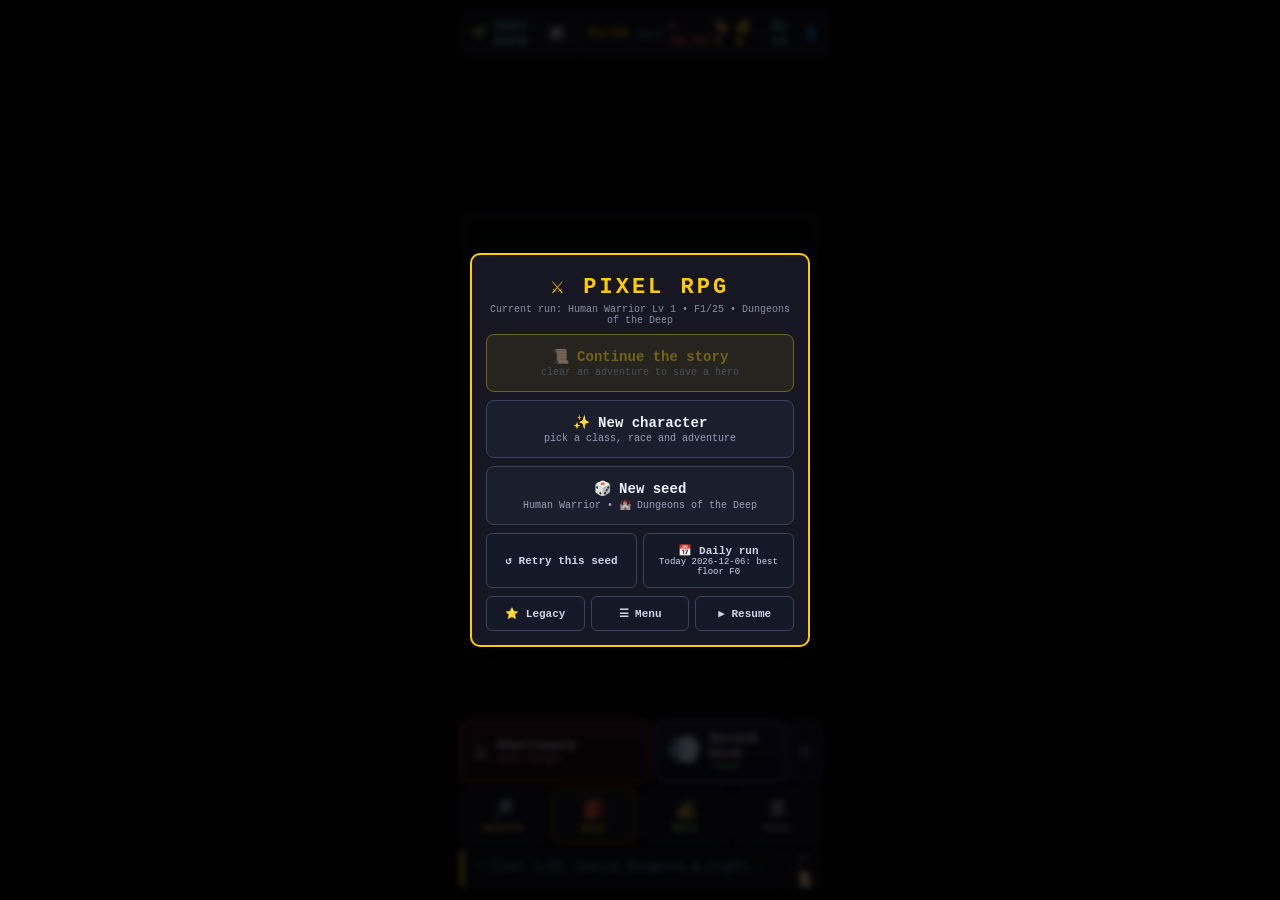
==== index.html @ 392fa615 "feat: denser maps with loops (links tracked), special rooms with types and star ratings (temple, vau" ====
<!DOCTYPE html>
<html lang="en">
<head>
    <meta charset="UTF-8">
    <meta name="viewport" content="width=device-width, initial-scale=1.0, maximum-scale=1.0, user-scalable=no">
    <meta http-equiv="Cache-Control" content="no-cache, no-store, must-revalidate">
    <meta http-equiv="Pragma" content="no-cache">
    <meta http-equiv="Expires" content="0">
    <title>Pixel RPG</title>
    <style>
        * {
            box-sizing: border-box;
            margin: 0;
            padding: 0;
            user-select: none;
            -webkit-user-select: none;
            -webkit-touch-callout: none;
        }

        body {
            font-family: 'Courier New', monospace;
            background: #08080d;
            color: #e0e0e8;
            display: flex;
            flex-direction: column;
            align-items: center;
            justify-content: space-between;
            min-height: 100vh;
            min-height: 100dvh;
            padding: 8px 10px 12px 10px;
            overflow: hidden;
            touch-action: manipulation;
        }

        /* Minimal Header Bar */
        #header-bar {
            width: 100%;
            max-width: 360px;
            display: flex;
            justify-content: space-between;
            align-items: center;
            padding: 4px 2px;
            margin-bottom: 6px;
            font-size: 13px;
        }

        .header-chip {
            background: #14151f;
            border: 1px solid #333649;
            padding: 5px 8px;
            border-radius: 6px;
            display: flex;
            align-items: center;
            gap: 6px;
            font-weight: bold;
            color: #f0f0ff;
            cursor: pointer;
        }

        .header-chip:active {
            border-color: #ffcc00;
        }

        .btn-icon {
            background: #232535;
            border: 1px solid #434760;
            color: #ffcc00;
            padding: 2px 6px;
            border-radius: 4px;
            cursor: pointer;
            font-size: 11px;
            font-family: inherit;
        }

        /* Map Viewport */
        #map-container {
            position: relative;
            display: flex;
            align-items: center;
            justify-content: center;
            width: 100%;
            max-width: 360px;
            margin: auto 0;
        }

        canvas {
            display: block;
            background: #040508;
            border: 2px solid #373a4d;
            border-radius: 8px;
            image-rendering: pixelated;
            image-rendering: crisp-edges;
            width: 100%;
            max-width: 352px;
            height: auto;
            aspect-ratio: 1 / 1;
            box-shadow: 0 8px 24px rgba(0, 0, 0, 0.8);
            touch-action: none;
            cursor: pointer;
        }

        /* Single-Line Message Bar at Bottom */
        #message-bar {
            width: 100%;
            max-width: 360px;
            background: #101118;
            border: 1px solid #2d3043;
            border-left: 4px solid #ffcc00;
            border-radius: 6px;
            padding: 9px 12px;
            font-size: 12px;
            white-space: nowrap;
            overflow: hidden;
            text-overflow: ellipsis;
            color: #f0f0f0;
            margin-top: 6px;
            box-shadow: 0 4px 12px rgba(0, 0, 0, 0.6);
        }

        #msg-wrap { display: flex; gap: 4px; width: 100%; max-width: 360px; margin-top: 6px; align-items: stretch; }
        #msg-wrap #message-bar { flex: 1; min-width: 0; max-width: none; margin-top: 0; cursor: pointer; }
        #message-bar.expanded { white-space: normal; max-height: 118px; overflow-y: auto; line-height: 1.35; padding: 6px 10px; }
        #message-bar.expanded .m-line { padding: 2px 0; border-bottom: 1px solid #1d2030; }
        #message-bar.expanded .m-line:last-child { border-bottom: none; }
        .msg-btns { display: flex; flex-direction: column; gap: 3px; }
        .msg-btn { flex: 1; width: 34px; border-radius: 6px; border: 1px solid #2d3043; background: #101118; color: #cfd3e6; font-size: 14px; cursor: pointer; padding: 0; }
        #log-list .l-line { padding: 3px 0; border-bottom: 1px solid #1d2030; font-size: 11px; line-height: 1.35; color: #e0e0f0; }
        #log-list .l-turn { color: #6a7290; font-size: 9px; margin-right: 5px; }
        .remote-pad-container.collapsed { padding: 3px 12px; }
        .remote-pad-container.collapsed .remote-dpad-grid { display: none; }
        .pad-handle { align-self: center; padding: 3px 14px; border-radius: 10px; border: 1px solid #2d3043; background: #101118; color: #9aa0bd; font-size: 11px; cursor: pointer; font-family: inherit; }
        .msg-hit { color: #55ff77 !important; }
        .msg-miss { color: #ff6666 !important; }
        .msg-victory { color: #ffff55 !important; font-weight: bold; }
        .msg-loot { color: #ff99ff !important; font-weight: bold; }
        .msg-info { color: #7ec8ff !important; }
        .msg-inspect { color: #ffd166 !important; }

        /* Popup Modals */
        .modal-overlay {
            position: fixed;
            top: 0;
            left: 0;
            right: 0;
            bottom: 0;
            background: rgba(0, 0, 0, 0.8);
            backdrop-filter: blur(3px);
            display: none;
            align-items: center;
            justify-content: center;
            padding: 16px;
            z-index: 100;
        }

        .modal-overlay.active {
            display: flex;
        }

        .modal-card {
            background: #161722;
            border: 2px solid #ffcc00;
            border-radius: 10px;
            width: 100%;
            max-width: 340px;
            max-height: 90vh;
            overflow-y: auto;
            padding: 14px;
            box-shadow: 0 10px 30px rgba(0, 0, 0, 0.95);
            display: flex;
            flex-direction: column;
            gap: 10px;
            animation: popIn 0.15s ease-out;
        }

        @keyframes popIn {
            from { transform: scale(0.92); opacity: 0; }
            to { transform: scale(1); opacity: 1; }
        }

        .modal-header {
            display: flex;
            justify-content: space-between;
            align-items: center;
            border-bottom: 1px solid #2f3246;
            padding-bottom: 6px;
        }

        .modal-title {
            color: #ffcc00;
            font-size: 15px;
            font-weight: bold;
        }

        .close-btn {
            background: none;
            border: none;
            color: #aaa;
            font-size: 20px;
            cursor: pointer;
            padding: 0 4px;
        }

        .stat-grid {
            display: grid;
            grid-template-columns: 1fr 1fr;
            gap: 6px;
            font-size: 12px;
        }

        .stat-box {
            background: #0e0f17;
            border: 1px solid #292b3c;
            padding: 5px 8px;
            border-radius: 4px;
            display: flex;
            justify-content: space-between;
        }

        /* Primary Action Controls Bar */
        #action-bar {
            width: 100%;
            max-width: 360px;
            display: flex;
            flex-direction: column;
            gap: 6px;
            margin-top: 6px;
        }

        .big-row { display: flex; gap: 6px; }
        .small-row { display: flex; gap: 6px; }
        .power-wrap { flex: 1; display: flex; gap: 4px; min-width: 0; }
        .big-btn {
            flex: 1;
            min-width: 0;
            min-height: 62px;
            display: flex;
            align-items: center;
            gap: 8px;
            padding: 6px 10px;
            border-radius: 10px;
            border: 2px solid #3d4466;
            background: linear-gradient(180deg, #1c2033, #121420);
            color: #f0f0ff;
            font-family: inherit;
            cursor: pointer;
            text-align: left;
            touch-action: manipulation;
            box-shadow: 0 3px 8px rgba(0,0,0,0.5);
        }
        .big-btn:active { transform: scale(0.97); filter: brightness(1.25); }
        .big-attack { border-color: #c0394d; background: linear-gradient(180deg, #2c1620, #170d13); }
        .big-power { border-color: #6b57d6; background: linear-gradient(180deg, #1f1a3a, #120f22); }
        .big-power.on-cooldown { opacity: 0.6; filter: grayscale(0.5); }
        .big-icon { font-size: 28px; line-height: 1; flex: none; }
        .big-text { display: flex; flex-direction: column; min-width: 0; }
        .big-text strong { font-size: 13px; line-height: 1.1; overflow: hidden; display: -webkit-box; -webkit-line-clamp: 2; -webkit-box-orient: vertical; }
        .big-text small { font-size: 10px; color: #55ff77; }
        .big-attack .big-text small { color: #ff99aa; }
        .cycle-btn {
            flex: none;
            width: 30px;
            border-radius: 10px;
            border: 2px solid #3d4466;
            background: #151726;
            color: #b9a8ff;
            font-size: 16px;
            cursor: pointer;
        }
        .cycle-btn:active { background: #25283d; }
        .sm-icon { font-size: 18px; }
        .small-row .action-btn { flex-direction: column; gap: 2px; padding: 8px 2px; font-size: 11px; min-height: 52px; border-radius: 8px; }

        #target-panel {
            width: 100%;
            max-width: 360px;
            display: none;
            align-items: center;
            gap: 8px;
            background: #1a1016;
            border: 1px solid #7a2d3f;
            border-radius: 8px;
            padding: 5px 8px;
            margin-top: 4px;
            font-size: 11px;
        }
        #target-panel .tp-name { font-weight: bold; color: #ffb3c0; white-space: nowrap; }
        #target-panel .tp-bar { flex: 1; height: 9px; background: #0a0508; border: 1px solid #4a2030; border-radius: 5px; overflow: hidden; }
        #target-panel .tp-fill { display: block; height: 100%; }
        #target-panel .tp-hp { color: #fff; font-weight: bold; white-space: nowrap; }
        #target-panel .tp-ac { color: #64d8cb; white-space: nowrap; }

        .tab-row { display: flex; gap: 6px; margin: 4px 0 10px 0; }
        .big-tab { padding: 12px 6px !important; font-size: 13px !important; border-radius: 8px !important; }
        .sheet-tabs { display: flex; gap: 4px; margin: 4px 0 8px 0; }
        .sheet-tabs .modal-tab { flex: 1; padding: 9px 2px; font-size: 12px; white-space: nowrap; }
        .sock-pips { margin-top: 1px; }
        .shat-btn { padding: 0 5px; margin-left: 4px; border-radius: 4px; border: 1px solid #6a4a2a; background: #2a1d10; color: #ffcc99; font-size: 10px; cursor: pointer; line-height: 14px; }

        /* Start screen */
        .start-card { max-width: 340px; gap: 8px; }
        .start-view { display: flex; flex-direction: column; gap: 8px; }
        .start-title { text-align: center; font-size: 22px; font-weight: bold; color: #ffcc00; letter-spacing: 3px; margin-top: 4px; }
        .start-sub { text-align: center; font-size: 10px; color: #888ea6; margin-top: -4px; }
        .start-big { display: flex; flex-direction: column; align-items: center; gap: 2px; width: 100%; padding: 13px 10px; border-radius: 8px; border: 1px solid #3b425e; background: #1a1e2d; color: #f0f0ff; font-family: inherit; font-size: 14px; font-weight: bold; cursor: pointer; }
        .start-big small { font-size: 10px; font-weight: normal; color: #9aa0bd; }
        .start-big.primary { background: #3d3a1a; border-color: #ffd700; color: #ffd700; }
        .start-big:disabled { opacity: 0.4; cursor: default; }
        .start-row { display: flex; gap: 6px; }
        .start-small { flex: 1; padding: 10px 4px; border-radius: 6px; border: 1px solid #3b425e; background: #151826; color: #d0d4ea; font-family: inherit; font-size: 11px; font-weight: bold; cursor: pointer; }
        .start-head { display: flex; align-items: center; gap: 8px; font-size: 14px; font-weight: bold; color: #ffcc00; }
        .start-back { padding: 6px 10px; border-radius: 6px; border: 1px solid #3b425e; background: #151826; color: #d0d4ea; font-family: inherit; font-size: 12px; cursor: pointer; }
        .start-label { font-size: 11px; font-weight: bold; color: #64d8cb; margin-top: 2px; }
        .pick-list { display: flex; flex-direction: column; gap: 5px; }
        .pick-card { text-align: left; padding: 8px 10px; border-radius: 8px; border: 1px solid #2d334d; background: #0e101a; color: #cfd3e6; font-family: inherit; font-size: 10px; line-height: 1.4; cursor: pointer; }
        .pick-card.sel { border-color: #ffd700; background: #1d1c10; box-shadow: 0 0 8px rgba(255, 215, 0, 0.25); }
        .pick-card b { font-size: 12px; color: #f0f0ff; }
        .pick-card .tag { display: inline-block; margin-left: 4px; padding: 0 5px; border-radius: 8px; font-size: 9px; font-weight: bold; }
        .tag-ok { background: #1f4a2a; color: #aaffaa; }
        .tag-new { background: #3d3a1a; color: #ffd700; }
        .info-box { background: #0e101a; border: 1px solid #2d334d; border-radius: 6px; padding: 8px; font-size: 10px; line-height: 1.4; color: #cfd3e6; }
        .menu-grid { display: grid; grid-template-columns: repeat(2, minmax(0, 1fr)); gap: 8px; }
        .menu-btn {
            display: flex; flex-direction: column; align-items: center; gap: 2px;
            background: #151a2a; border: 2px solid #34405e; border-radius: 10px;
            color: #e8ecff; font-family: inherit; font-size: 13px; font-weight: bold;
            padding: 12px 6px; cursor: pointer; min-height: 78px;
        }
        .menu-btn span { font-size: 24px; }
        .menu-btn small { font-size: 9px; color: #8a92b0; font-weight: normal; }
        .menu-btn:active { background: #20273e; border-color: #ffcc00; }
        .menu-btn.active-remote { border-color: #64d8cb; background: #14282a; }

        .action-btn {
            flex: 1;
            background: #141521;
            border: 1px solid #36394f;
            border-radius: 6px;
            color: #f0f0ff;
            font-family: inherit;
            font-size: 10px;
            font-weight: bold;
            padding: 7px 2px;
            display: flex;
            align-items: center;
            justify-content: center;
            gap: 3px;
            cursor: pointer;
            touch-action: manipulation;
            box-shadow: 0 2px 6px rgba(0, 0, 0, 0.4);
            transition: background 0.1s, border-color 0.1s, transform 0.05s;
        }

        .action-btn:hover {
            background: #1e2030;
            border-color: #64d8cb;
        }

        .action-btn:active {
            background: #25283d;
            border-color: #ffcc00;
            transform: scale(0.97);
        }

        .action-btn-highlight {
            border-color: #ffcc00;
            background: #1a1a26;
        }

        .active-remote {
            border-color: #64d8cb !important;
            background: #16242c !important;
            box-shadow: 0 0 8px rgba(100, 216, 203, 0.35) !important;
        }

        /* On-Screen Remote Controller (Virtual D-Pad) */
        .remote-pad-container { flex-direction: column; gap: 4px;
            width: 100%;
            max-width: 360px;
            display: flex;
            justify-content: center;
            align-items: center;
            margin-top: 6px;
            padding: 8px 12px;
            background: #0d0f17;
            border: 1px solid #282b3d;
            border-radius: 8px;
            box-shadow: 0 4px 12px rgba(0, 0, 0, 0.5);
            user-select: none;
            -webkit-user-select: none;
            touch-action: manipulation;
        }

        .remote-dpad-grid {
            display: grid;
            grid-template-columns: repeat(3, 46px);
            grid-template-rows: repeat(3, 44px);
            gap: 6px;
        }

        .dpad-btn {
            background: #181b29;
            border: 1px solid #363a54;
            border-radius: 6px;
            color: #9aa1bc;
            font-family: inherit;
            font-size: 16px;
            font-weight: bold;
            display: flex;
            align-items: center;
            justify-content: center;
            cursor: pointer;
            box-shadow: 0 2px 4px rgba(0, 0, 0, 0.4);
            touch-action: manipulation;
            -webkit-tap-highlight-color: transparent;
            transition: background 0.08s, transform 0.05s, border-color 0.08s;
        }

        .dpad-btn:active, .dpad-btn.pressed {
            background: #2b3049;
            border-color: #ffcc00;
            color: #ffcc00;
            transform: scale(0.93);
        }

        .dpad-cardinal {
            background: #202538;
            border-color: #444b6e;
            color: #e2e6fa;
            font-size: 18px;
        }

        .dpad-center {
            background: #232014;
            border-color: #736224;
            color: #ffd700;
            font-size: 16px;
        }

        .dpad-center:active {
            background: #473a11;
            border-color: #ffcc00;
        }

        /* Modal Tabs */
        .modal-tab {
            flex: 1;
            background: #121420;
            border: 1px solid #2d334d;
            border-radius: 8px;
            color: #888ea6;
            padding: 11px 6px;
            font-family: inherit;
            font-size: 13px;
            font-weight: bold;
            cursor: pointer;
            transition: all 0.15s ease;
        }

        .modal-tab.active {
            background: #1f2538;
            border-color: #ffcc00;
            color: #ffcc00;
            box-shadow: 0 0 8px rgba(255, 204, 0, 0.2);
        }

        /* Visual Paperdoll Slots */
        .paperdoll-slot {
            flex: 1;
            background: #0c0d13;
            border: 1px dashed #222533;
            border-radius: 6px;
            padding: 4px 2px;
            text-align: center;
            min-width: 0;
            min-height: 82px;
            position: relative;
            display: flex;
            flex-direction: column;
            align-items: center;
            justify-content: center;
            cursor: pointer;
            transition: all 0.1s;
        }

        .paperdoll-slot.unequipped .slot-icon {
            opacity: 0.28;
            filter: grayscale(1);
        }

        .paperdoll-slot.equipped {
            background: #111520;
            border: 1px solid #3c546b;
            box-shadow: 0 0 8px rgba(100, 216, 203, 0.1);
        }

        .paperdoll-slot.selected {
            border: 2px solid #ffcc00 !important;
            box-shadow: 0 0 10px rgba(255, 204, 0, 0.45);
            background: #181926 !important;
        }

        .paperdoll-slot .slot-label {
            font-size: 9px;
            color: #888ea6;
            text-transform: uppercase;
            font-weight: bold;
            letter-spacing: 0.5px;
        }

        .paperdoll-slot .slot-icon {
            font-size: 34px;
            line-height: 1.1;
            margin: 2px 0;
        }

        .paperdoll-slot .slot-name {
            font-size: 10px;
            color: #64d8cb;
            font-weight: bold;
            white-space: nowrap;
            overflow: hidden;
            text-overflow: ellipsis;
            max-width: 100%;
        }

        .paperdoll-slot .slot-stat {
            font-size: 9px;
            color: #ffcc00;
            min-height: 12px;
        }

        /* 15 Backpack Grid */
        #backpack-grid {
            display: grid;
            grid-template-columns: repeat(4, minmax(0, 1fr));
            gap: 5px;
            background: #090a0f;
            padding: 6px;
            border: 1px solid #202230;
            border-radius: 6px;
        }

        .set-chip {
            position: absolute;
            top: -6px;
            right: 6px;
            font-size: 9px;
            font-weight: bold;
            padding: 0 4px;
            border-radius: 8px;
            line-height: 14px;
            white-space: nowrap;
            z-index: 1;
        }

        .backpack-slot .bag-icon { font-size: 30px; line-height: 1.15; }
        .backpack-slot .bag-name { font-size: 9px; color: #ddd; white-space: nowrap; overflow: hidden; text-overflow: ellipsis; width: 100%; text-align: center; }
        .backpack-slot .set-chip { top: 2px; right: 2px; }
        .backpack-slot { min-width: 0; }

        .backpack-slot {
            position: relative;
            min-height: 70px;
            display: flex;
            flex-direction: column;
            align-items: center;
            justify-content: center;
            background: #101118;
            border: 1px dashed #232635;
            border-radius: 4px;
            padding: 5px 4px;
            font-size: 10px;
            text-align: center;
            white-space: nowrap;
            overflow: hidden;
            text-overflow: ellipsis;
            color: #888;
            cursor: pointer;
            transition: all 0.1s;
        }

        .backpack-slot.equipped {
            background: #141724;
            border: 1px solid #3b425e;
            color: #f0f0ff;
        }

        .backpack-slot.selected {
            border: 1px solid #ffcc00 !important;
            box-shadow: 0 0 8px rgba(255, 204, 0, 0.4);
            background: #1f2233 !important;
            color: #ffcc00 !important;
        }

        /* Item Selection Action Drawer */
        .adv-chip { position: absolute; top: 2px; left: 2px; font-size: 10px; font-weight: bold; border-radius: 8px; padding: 0 5px; line-height: 14px; z-index: 1; }
        .adv-up { background: #55ff77; color: #062; }
        .adv-new { background: #64d8cb; color: #033; }
        .adv-down { background: #ff9966; color: #420; }
        .adv-unk { background: #6a5acd; color: #fff; }
        .adv-curse { background: #2a0a40; color: #d9a8ff; border: 1px solid #9a4cf0; left: auto; right: 2px; top: auto; bottom: 2px; }

        #item-action-card {
            position: sticky;
            bottom: -14px;
            z-index: 4;
            box-shadow: 0 -8px 14px rgba(0, 0, 0, 0.7);
            border-color: #ffcc00 !important;
            margin-top: 6px;
            background: #0d0e17;
            border: 1px solid #2d3148;
            border-radius: 6px;
            padding: 8px 10px;
            display: flex;
            flex-direction: column;
            gap: 4px;
        }

        .item-action-row { flex-wrap: wrap; }
        .item-action-row {
            display: flex;
            gap: 6px;
            margin-top: 4px;
        }

        .btn-action-small {
            flex: 1;
            padding: 5px 8px;
            border-radius: 4px;
            border: 1px solid #4a5473;
            background: #1a1e2d;
            color: #f0f0ff;
            font-family: inherit;
            font-size: 11px;
            font-weight: bold;
            cursor: pointer;
        }

        .btn-action-small:active {
            filter: brightness(1.2);
        }

        /* XP Progress Bar */
        .xp-bar-container {
            width: 100%;
            height: 6px;
            background: #0f1019;
            border: 1px solid #232638;
            border-radius: 3px;
            overflow: hidden;
            margin: 2px 0 4px 0;
        }

        .xp-bar-fill {
            height: 100%;
            background: linear-gradient(90deg, #64d8cb, #ffcc00);
            width: 0%;
            transition: width 0.3s ease;
        }

        .btn-boost {
            background: #ffcc00;
            color: #111;
            border: none;
            border-radius: 3px;
            font-weight: bold;
            font-size: 10px;
            padding: 1px 5px;
            margin-left: 4px;
            cursor: pointer;
        }

        .modal-btn {
            background: #252e3a;
            border: 1px solid #41556b;
            color: #7ec8ff;
            padding: 8px;
            border-radius: 6px;
            font-family: inherit;
            font-weight: bold;
            cursor: pointer;
        }

        .modal-btn:active { background: #354252; }

        .bag-tab { flex: 1; background: #12141f; border: 1px solid #2d334d; border-radius: 6px; color: #aab; padding: 8px 2px; font-family: inherit; font-size: 11px; font-weight: bold; cursor: pointer; }
        .bag-tab.active { background: #1f2538; border-color: #ffcc00; color: #ffcc00; }
        .bag-tab.full { color: #ff8899; }
        .count-chip { position: absolute; bottom: 14px; right: 4px; background: #ffcc00; color: #111; font-size: 10px; font-weight: bold; border-radius: 8px; padding: 0 5px; line-height: 14px; z-index: 1; }
        .set-label { display: block; font-size: 11px; color: #ffcc00; font-weight: bold; margin: 8px 0 3px 0; }
        .set-select { width: 100%; background: #0e101a; color: #e0e0f0; border: 1px solid #41556b; border-radius: 6px; padding: 6px; font-family: inherit; font-size: 12px; }
        .picker-row { display: flex; gap: 6px; align-items: center; background: #0d0f17; border: 1px solid #262b3f; border-radius: 6px; padding: 6px 8px; }
        .picker-row.picker-current { border-color: #64d8cb; }
        .levelup-choice { padding: 5px 6px; font-size: 10px; text-align: left; display: flex; justify-content: space-between; gap: 6px; align-items: center; }
        .dbg-grid { display: grid; grid-template-columns: 1fr 1fr; gap: 4px; }
        .dbg-btn { background: #2a1818; border: 1px solid #7a3d3d; color: #ffb199; border-radius: 4px; padding: 5px 4px; font-family: inherit; font-size: 10px; font-weight: bold; cursor: pointer; }
        .dbg-btn:active { filter: brightness(1.3); }
        .roll-die { display:inline-block; min-width:26px; text-align:center; padding:4px 6px; border-radius:5px; border:1px solid #3a4160; font-weight:bold; font-size:13px; color:#fff; }
    </style>
</head>
<body>

    <!-- Minimal Header: Seed + Floor/Stats -->
    <div id="header-bar">
        <div class="header-chip" title="Active Playthrough Seed">
            🌱 <span id="seed-display" style="color: #7ec8ff; letter-spacing: 1px;">XXXX-XXXX</span>
            <button id="btn-reroll" class="btn-icon" title="New Random Run">🎲</button>
        </div>

        <div class="header-chip" id="btn-sheet-open" title="Character HP, Rations, Level & AC (Tap to open Paperdoll)">
            <span id="hud-floor" style="color: #ffcc00; margin-right: 2px;">F1</span>
            <span id="hud-level" style="color: #64d8cb; font-size: 11px;">Lv.1</span>
            <span style="color: #ff5577;">❤️ <span id="hud-hp">28</span>/<span id="hud-max-hp">28</span></span>
            <span style="color: #ffaa55;">🍖 <span id="hud-rations">5</span></span>
            <span style="color: #ffd700;">💰 <span id="hud-gold">0</span></span>
            <span id="hud-keys" style="color: #ffe08a; display: none;" title="Keys on your key ring (they take no bag space)">🗝️<span id="hud-key-count">0</span></span>
            <span style="color: #555;">|</span>
            <span style="color: #64d8cb;">AC <span id="hud-ac">12</span></span>
            <span id="hud-statuses" style="margin-left: 2px;"></span>
            <span style="color: #ffcc00; margin-left: 2px;">👤</span>
        </div>
    </div>

    <!-- Active Targeting Mode Banner -->
    <div id="targeting-banner" style="display: none; width: 100%; max-width: 360px; background: #2b1d05; border: 1px solid #ffcc00; border-radius: 6px; padding: 5px 10px; margin-bottom: 4px; font-size: 11px; color: #ffcc00; justify-content: space-between; align-items: center; box-shadow: 0 0 10px rgba(255,204,0,0.3);">
        <div>🎯 <strong id="targeting-action-name" style="color: #64d8cb;">Bow Shot</strong> (<span id="targeting-range-text">Range 6</span>)</div>
        <button id="btn-cancel-target" class="btn-icon" style="background: #3d1519; color: #ff99aa; border-color: #882233;">Cancel ✕</button>
    </div>

    <!-- Main Map Viewport (Tap/Click to move | Long-press to inspect) -->
    <div id="map-container">
        <canvas id="stage" width="352" height="352"></canvas>
    </div>

    <!-- Target panel: HP bar of the selected foe -->
    <div id="target-panel" style="display: none;"></div>

    <!-- Primary actions: two big context buttons + four utility buttons. Everything else lives in the Menu. -->
    <div id="action-bar">
        <div class="big-row">
            <button id="btn-attack-main" class="big-btn big-attack" title="Attack the selected / closest foe with your equipped weapon (Hotkey: Q or Tab)">
                <span class="big-icon" id="action-attack-icon">⚔️</span>
                <span class="big-text"><strong id="action-attack-name">Attack</strong><small>auto-target</small></span>
            </button>
            <div class="power-wrap">
                <button id="btn-power-main" class="big-btn big-power" title="Use your main power on the selected / closest foe (Hotkey: Enter)">
                    <span class="big-icon" id="action-power-icon">✨</span>
                    <span class="big-text"><strong id="action-power-name">Power</strong><small id="action-power-sub">ready</small></span>
                </button>
                <button id="btn-power-cycle" class="cycle-btn" title="Switch main power">⟳</button>
            </div>
        </div>
        <div class="small-row">
            <button id="btn-search-main" class="action-btn" title="Search nearby for secret doors, traps and hidden keys: costs a turn (Hotkey: E)">
                <span class="sm-icon">🔎</span><span style="color: #ffd166;">Search</span>
            </button>
            <button id="btn-sheet-main" class="action-btn action-btn-highlight" title="Gear, stats and level log (Hotkey: C)">
                <span class="sm-icon">🎒</span><span style="color: #ffcc00;">Gear</span>
            </button>
            <button id="btn-camp-main" class="action-btn" title="Camp Rest: uses 1 ration to restore 60% HP and reset cooldowns (Hotkey: R)">
                <span class="sm-icon">🏕️</span><span style="color: #aaff77;">Rest</span>
            </button>
            <button id="btn-settings" class="action-btn" title="Menu: spells, zoom, d-pad, new run, settings">
                <span class="sm-icon">☰</span><span style="color: #aab;">Menu</span>
            </button>
        </div>
    </div>

    <!-- Single-Line Message Ticker -->
    <div id="msg-wrap">
        <div id="message-bar" onclick="toggleMsgExpand()" title="Tap to expand / collapse">> Exploring dungeon depths... Tap floor to move | Long-press to inspect.</div>
        <div class="msg-btns">
            <button id="msg-expand" class="msg-btn" onclick="toggleMsgExpand()" title="Show the last few messages">⤢</button>
            <button class="msg-btn" onclick="openLog()" title="Message history">📜</button>
        </div>
    </div>

    <!-- On-Screen Remote Controller (Virtual D-Pad) -->
    <div id="remote-control-pad" class="remote-pad-container" style="display: none;">
        <button id="pad-handle" class="pad-handle" onclick="togglePadCollapsed()">▾ D-pad</button>
        <div class="remote-dpad-grid">
            <button class="dpad-btn" data-dx="-1" data-dy="-1" title="North-West (↖)">↖</button>
            <button class="dpad-btn dpad-cardinal" data-dx="0" data-dy="-1" title="North / Up (⬆)">⬆</button>
            <button class="dpad-btn" data-dx="1" data-dy="-1" title="North-East (↗)">↗</button>
            <button class="dpad-btn dpad-cardinal" data-dx="-1" data-dy="0" title="West / Left (⬅)">⬅</button>
            <button class="dpad-btn dpad-center" data-dx="0" data-dy="0" title="Wait / Pass Turn (⏳)">⏳</button>
            <button class="dpad-btn dpad-cardinal" data-dx="1" data-dy="0" title="East / Right (➡)">➡</button>
            <button class="dpad-btn" data-dx="-1" data-dy="1" title="South-West (↙)">↙</button>
            <button class="dpad-btn dpad-cardinal" data-dx="0" data-dy="1" title="South / Down (⬇)">⬇</button>
            <button class="dpad-btn" data-dx="1" data-dy="1" title="South-East (↘)">↘</button>
        </div>
    </div>

    <!-- 1. Character Sheet Modal Popup (Visual Paperdoll & 25 Slots) -->
    <div id="sheet-modal" class="modal-overlay" onclick="closeSheetModal(event)">
        <div class="modal-card" onclick="event.stopPropagation()">
            <div class="modal-header">
                <div>
                    <span class="modal-title" id="sheet-title">🛡️ WARRIOR (LV. 1)</span>
                    <div style="font-size: 10px; color: #888;" id="sheet-xp-text">XP: 0 / 100 • Martial Champion</div>
                </div>
                <button class="close-btn" onclick="closeSheetModal()">✕</button>
            </div>

            <!-- XP Progress Bar -->
            <div class="xp-bar-container">
                <div id="sheet-xp-bar" class="xp-bar-fill"></div>
            </div>

            <!-- Modal Tab Navigation: Gear (25) vs Attributes & Progression Log -->
            <div class="sheet-tabs">
                <button id="tab-btn-worn" class="modal-tab active" onclick="window.switchSheetTab('worn')">👤 Worn</button><button id="tab-btn-bags" class="modal-tab" onclick="window.switchSheetTab('bags')">🎒 Bags</button>
                <button id="tab-btn-stats" class="modal-tab" onclick="window.switchSheetTab('stats')">📊 Stats</button><button id="tab-btn-log" class="modal-tab" onclick="window.switchSheetTab('log')">📖 Feats</button>
            </div>

            <!-- PANE 1: EQUIPMENT & BAG (25 SLOTS) -->
            <div id="sheet-gear-pane">
                <!-- Modular Equipped Set Bonuses Banner -->
                <div id="sheet-set-bonuses" style="display: none; margin-top: 2px;"></div>

                <!-- Visual Paperdoll Body Layout -->
                <div id="sheet-worn-pane">
                <div style="font-size: 10px; color: #888ea6; margin-top: 6px; text-align: right;">Tap a slot to choose gear</div>
                <div id="paperdoll-body" style="background: #090a0f; border: 1px solid #232535; border-radius: 6px; padding: 6px; margin-top: 2px;">
                    <!-- Generated dynamically -->
                </div>
                </div>

                <div id="sheet-bags-pane" style="display: none;">
                <!-- Equip management helpers -->
                <div style="display: flex; gap: 6px; margin-top: 8px;">
                    <button id="btn-equip-upgrades" class="btn-action-small" style="padding: 9px 6px; background: #193826; border-color: #55ff77; color: #aaffaa;" onclick="equipUpgrades()">⚡ Equip upgrades (0)</button>
                    <button class="btn-action-small" style="flex: none; padding: 9px 12px;" onclick="sortBag()">↕ Sort bag</button>
                </div>
                <div style="font-size: 9px; color: #888ea6; margin-top: 3px;">Bag badges: <b style="color:#55ff77">▲</b> better than worn, <b style="color:#64d8cb">NEW</b> fills an empty slot, <b style="color:#ff9966">▼</b> worse than worn.</div>

                <!-- 15 Backpack Slots -->
                <div style="font-size: 11px; color: #888; margin-top: 6px; display: flex; justify-content: space-between;">
                    <span>🎒 BAGS (gear 30 · gems 20 · food 15 · alchemy 10):</span>
                    <span style="font-size: 10px; color: #666;">Tap an item: actions float below</span>
                </div>
                <div id="bag-tabs" style="display: flex; gap: 4px; margin-top: 4px;"></div>
                <div id="backpack-grid" style="margin-top: 2px;">
                    <!-- Generated dynamically -->
                </div>
                </div>

                <!-- Floating action bar: sticks to the bottom of the sheet so Equip / Drop stay next to the inventory -->
                <div id="item-action-card">
                    <div style="font-size: 11px; color: #888;" id="item-card-title">Tap an item to equip, drop or inspect it:</div>
                    <div id="item-card-content" style="font-size: 11px; color: #e0e0e0; display: none;">
                        <div style="display: flex; justify-content: space-between; align-items: center;">
                            <span id="item-card-name" style="font-weight: bold; color: #64d8cb;">Item Name</span>
                            <span id="item-card-slot" style="color: #aaa; font-size: 10px;">Slot</span>
                        </div>
                        <div class="item-action-row" id="item-card-actions">
                            <!-- Action buttons injected dynamically -->
                        </div>
                        <div id="item-card-compare" style="font-size: 10px; color: #bbb; margin-top: 3px;"></div>
                        <details id="item-card-details" style="margin-top: 3px;">
                            <summary id="item-card-desc" style="color: #ffcc00; font-size: 10px; cursor: pointer; white-space: nowrap; overflow: hidden; text-overflow: ellipsis;">Item stats</summary>
                            <div id="item-card-gems"></div>
                        </details>
                    </div>
                </div>
            </div>

            <!-- PANE 2: CORE ATTRIBUTES, SKILLS & LEVEL-BY-LEVEL PROGRESSION LOG -->
            <div id="sheet-stats-pane" style="display: none; flex-direction: column; gap: 8px;">
                <!-- Milestone Points Banner (Hidden unless attributePoints > 0) -->
                <div id="milestone-banner" style="display: none; background: #262111; border: 1px solid #ffcc00; border-radius: 4px; padding: 6px; font-size: 11px; color: #ffcc00; text-align: center;">
                    ⭐ Milestone Attribute Points Available: <strong id="milestone-points-count">0</strong>! Tap a [+] button below.
                </div>

                <!-- Core Stats Grid with Boost Buttons -->
                <div class="stat-grid">
                    <div class="stat-box">
                        <span id="sheet-str">STR: 12</span>
                        <div>
                            <strong id="mod-str">+1</strong>
                            <button class="btn-boost" id="btn-boost-str" onclick="boostStat('str')" style="display:none;">+</button>
                        </div>
                    </div>
                    <div class="stat-box">
                        <span id="sheet-dex">DEX: 10</span>
                        <div>
                            <strong id="mod-dex">+0</strong>
                            <button class="btn-boost" id="btn-boost-dex" onclick="boostStat('dex')" style="display:none;">+</button>
                        </div>
                    </div>
                    <div class="stat-box">
                        <span id="sheet-con">CON: 12</span>
                        <div>
                            <strong id="mod-con">+1</strong>
                            <button class="btn-boost" id="btn-boost-con" onclick="boostStat('con')" style="display:none;">+</button>
                        </div>
                    </div>
                    <div class="stat-box">
                        <span id="sheet-int">INT: 10</span>
                        <div>
                            <strong id="mod-int">+0</strong>
                            <button class="btn-boost" id="btn-boost-int" onclick="boostStat('int')" style="display:none;">+</button>
                        </div>
                    </div>
                    <div class="stat-box">
                        <span id="sheet-wis">WIS: 10</span>
                        <div>
                            <strong id="mod-wis">+0</strong>
                            <button class="btn-boost" id="btn-boost-wis" onclick="boostStat('wis')" style="display:none;">+</button>
                        </div>
                    </div>
                    <div class="stat-box">
                        <span id="sheet-cha">CHA: 10</span>
                        <div>
                            <strong id="mod-cha">+0</strong>
                            <button class="btn-boost" id="btn-boost-cha" onclick="boostStat('cha')" style="display:none;">+</button>
                        </div>
                    </div>
                </div>
                <div class="stat-grid" style="margin-top: 2px;">
                    <div class="stat-box" style="border-color: #ffcc00;"><span id="sheet-per">PER: 10 (+0)</span> <strong>Rad: 3</strong></div>
                    <div class="stat-box" style="border-color: #64d8cb;"><span>Armor Class:</span> <strong id="sheet-ac">12</strong></div>
                </div>
                <div class="stat-grid" style="margin-top: 2px;">
                    <div class="stat-box" style="border-color: #ff5577;"><span>Hit Points:</span> <strong id="sheet-hp" style="color: #ff7799;">28 / 28</strong></div>
                    <div class="stat-box" style="border-color: #ffaa55;"><span>Camp Rations:</span> <strong id="sheet-rations" style="color: #ffaa55;">5</strong></div>
                </div>

                <!-- Modular Skills Specialization Grid -->
                <div style="background: #090a12; border: 1px solid #23283c; border-radius: 6px; padding: 6px;">
                    <div style="font-size: 11px; font-weight: bold; color: #64d8cb; margin-bottom: 4px;">🎯 SKILL SPECIALIZATIONS:</div>
                    <div id="sheet-skills-list" style="display: flex; flex-direction: column; gap: 4px; font-size: 10px;">
                        <!-- Generated dynamically -->
                    </div>
                </div>

            </div>

            <!-- PANE 3: FEATS, TRAITS & LEVEL LOG -->
            <div id="sheet-log-pane" style="display: none; flex-direction: column; gap: 8px;">
                <!-- Level-by-Level Progression History Timeline -->
                <div style="background: #090a12; border: 1px solid #23283c; border-radius: 6px; padding: 6px;">
                    <div style="font-size: 11px; font-weight: bold; color: #ffcc00; margin-bottom: 4px;">📜 LEVEL PROGRESSION HISTORY LOG:</div>
                    <div id="sheet-progression-history" style="max-height: 140px; overflow-y: auto; font-size: 10px; color: #ccc;">
                        <!-- Generated dynamically -->
                    </div>
                </div>

                <!-- Class Proficiencies & Feats Info -->
                <div style="background: #0d0f17; border: 1px solid #222638; border-radius: 6px; padding: 8px; font-size: 11px; line-height: 1.4;">
                    <div style="color: #ffcc00; font-weight: bold; margin-bottom: 2px;">⚡ CLASS PROFICIENCIES & FEATS:</div>
                    <div id="sheet-traits" style="color: #ddd; font-size: 10px; margin-bottom: 4px; display: flex; flex-direction: column; gap: 2px;"></div>
                    <div id="sheet-proficiencies" style="color: #aaa; font-size: 10px;">Proficiencies: Armor, Weapons, Skills</div>
                    <div id="sheet-abilities" style="margin-top: 4px; font-size: 10px; color: #64d8cb;">Class Abilities: Ready</div>
                </div>
            </div>

            <button class="modal-btn" style="margin-top: 8px;" onclick="closeSheetModal()">Close Character Sheet</button>
        </div>
    </div>

    <!-- 2. Inspect / Query Modal Popup (Triggered via Long-Press) -->
    <div id="inspect-modal" class="modal-overlay" onclick="closeInspectModal(event)">
        <div class="modal-card" onclick="event.stopPropagation()" style="text-align: center;">
            <div class="modal-header" style="justify-content: center; position: relative;">
                <span class="modal-title" id="inspect-title">🔍 TILE QUERY</span>
                <button class="close-btn" onclick="closeInspectModal()" style="position: absolute; right: 0;">✕</button>
            </div>
            <div style="font-size: 38px; margin: 4px 0;" id="inspect-icon">🚪</div>
            <div style="font-size: 15px; font-weight: bold; color: #ffcc00;" id="inspect-name">Closed Oak Door</div>
            <div style="font-size: 12px; color: #aaa; line-height: 1.4;" id="inspect-desc">Blocks passage and line-of-sight.</div>
            <div id="inspect-details" style="background: #0e0f17; border: 1px solid #292b3c; border-radius: 4px; padding: 8px; font-size: 12px; color: #64d8cb; line-height: 1.5; text-align: left;">
                <!-- Filled dynamically -->
            </div>
            <button class="modal-btn" onclick="closeInspectModal()">Done</button>
        </div>
    </div>

    <!-- 3. Permadeath & Game Over Modal -->
    <div id="death-modal" class="modal-overlay">
        <div class="modal-card" style="text-align: center; border-color: #ff3344;">
            <div style="font-size: 42px; margin-top: 6px;">💀</div>
            <div style="font-size: 20px; font-weight: bold; color: #ff4455; letter-spacing: 2px;">YOU HAVE DIED</div>
            <div id="death-slain-by" style="font-size: 13px; color: #bbb;">Slain in combat</div>
            <div style="background: #0d0d12; border: 1px solid #33151b; border-radius: 6px; padding: 10px; font-size: 13px; margin: 4px 0;">
                <div>Depth Reached: <strong id="death-floor" style="color: #ffcc00;">Floor 1</strong></div>
                <div id="death-turns" style="color: #aaa; margin-top: 4px;">Turns Survived: 0</div>
                <div id="death-summary" style="margin-top: 6px; font-size: 11px; line-height: 1.5; color: #ddd; text-align: left;"></div>
            </div>
            <div style="font-size: 12px; color: #888; margin-bottom: 6px;">Restart your journey:</div>
            <div style="display: flex; gap: 8px;">
                <button id="btn-death-reroll" class="modal-btn" style="flex: 1; background: #3d1a24; border-color: #732a3b; color: #ff99aa;">🧙 New Character</button>
                <button id="btn-death-retry" class="modal-btn" style="flex: 1;">🔄 Retry Run</button>
            </div>
        </div>
    </div>

    <!-- 4. Level-Up Modal (choices are generated from the data-driven grants in src/data/Progression.js) -->
    <div id="levelup-modal" class="modal-overlay">
        <div class="modal-card" style="text-align: center; border-color: #ffcc00; max-height: 88vh; overflow-y: auto;">
            <div style="font-size: 36px; margin-top: 2px;">⭐</div>
            <div style="font-size: 19px; font-weight: bold; color: #ffcc00; letter-spacing: 2px;">LEVEL UP!</div>
            <div id="levelup-subtitle" style="font-size: 13px; color: #64d8cb; margin-top: 1px;">You reached Level 2!</div>

            <div style="background: #0e101a; border: 1px solid #2d334d; border-radius: 6px; padding: 10px; margin: 8px 0; text-align: left; font-size: 12px; line-height: 1.5;">
                <div style="color: #55ff77; font-weight: bold; font-size: 13px;">❤️ <span id="levelup-hp-gain">+6 Max HP</span></div>

                <div id="levelup-feat-section" style="margin-top: 8px; display: none; background: #131722; border: 1px solid #2e3b52; border-radius: 4px; padding: 6px;">
                    <div style="color: #ffcc00; font-weight: bold; font-size: 11px;">✨ Class Abilities Unlocked at this Level:</div>
                    <div id="levelup-feat-desc" style="color: #ddd; font-size: 11px; margin-top: 2px;"></div>
                </div>

                <div id="levelup-choices"></div>
            </div>
        </div>
    </div>

    <!-- Merchant -->
    <div id="shop-modal" class="modal-overlay" style="z-index: 126;" onclick="closeShop()">
        <div class="modal-card" onclick="event.stopPropagation()" style="border-color: #ffd700;">
            <div class="modal-header">
                <div>
                    <span class="modal-title" style="color: #ffd700;">🧙 WANDERING MERCHANT</span>
                    <div style="font-size: 11px; color: #ffd700;">Your gold: 💰 <b id="shop-gold">0</b></div>
                </div>
                <button class="close-btn" onclick="closeShop()">✕</button>
            </div>
            <div class="tab-row">
                <button id="shop-tab-buy" class="modal-tab big-tab active" onclick="setShopTab('buy')">🛒 Buy</button>
                <button id="shop-tab-sell" class="modal-tab big-tab" onclick="setShopTab('sell')">💰 Sell</button>
                <button id="shop-tab-svc" class="modal-tab big-tab" onclick="setShopTab('svc')">🔮 Services</button>
            </div>
            <div id="shop-list" style="display: flex; flex-direction: column; gap: 4px; max-height: 52vh; overflow-y: auto; font-size: 11px;"></div>
            <button class="modal-btn" style="margin-top: 8px;" onclick="closeShop()">Leave</button>
        </div>
    </div>

    <!-- Choice shrine -->
    <div id="shrine-modal" class="modal-overlay" style="z-index: 127;" onclick="closeShrine()">
        <div class="modal-card" onclick="event.stopPropagation()" style="border-color: #ffd700;">
            <div class="modal-header">
                <div>
                    <span class="modal-title" style="color: #ffd700;">⛩️ A SHRINE</span>
                    <div style="font-size: 10px; color: #888;">Every boon has a price. Choose one, or walk away.</div>
                </div>
                <button class="close-btn" onclick="closeShrine()">✕</button>
            </div>
            <div id="shrine-list" style="display: flex; flex-direction: column; gap: 6px; max-height: 60vh; overflow-y: auto;"></div>
            <button class="modal-btn" style="margin-top: 8px;" onclick="closeShrine()">Walk away</button>
        </div>
    </div>

    <!-- Victory -->
    <div id="victory-modal" class="modal-overlay" style="z-index: 130;">
        <div class="modal-card" style="text-align: center; border-color: #ffd700;">
            <div style="font-size: 44px;">🏆</div>
            <div style="font-size: 20px; font-weight: bold; color: #ffd700; letter-spacing: 2px;">VICTORY</div>
            <div id="victory-sub" style="font-size: 12px; color: #bbb; margin: 4px 0;">The final boss is slain and the module is complete.</div>
            <div id="victory-summary" style="background: #0d0d12; border: 1px solid #4a4220; border-radius: 6px; padding: 10px; font-size: 11px; line-height: 1.5; text-align: left; margin: 6px 0;"></div>
            <div style="display: flex; gap: 8px;">
                <button class="modal-btn" style="flex: 1;" onclick="document.getElementById('victory-modal').classList.remove('active')">Keep exploring</button>
                <button class="modal-btn" style="flex: 1; background: #14282a; border-color: #64d8cb; color: #64d8cb;" onclick="continueStory()">📜 Continue the story</button>
                <button class="modal-btn" style="flex: 1; background: #3d3a1a; border-color: #ffd700; color: #ffd700;" onclick="document.getElementById('victory-modal').classList.remove('active'); openSettings(true)">New run</button>
            </div>
        </div>
    </div>

    <!-- Gem Picker: set a gem from the bag into an item socket -->
    <div id="gem-picker-modal" class="modal-overlay" style="z-index: 125;" onclick="closeGemPicker()">
        <div class="modal-card" onclick="event.stopPropagation()" style="border-color: #b070ff;">
            <div class="modal-header">
                <div>
                    <span class="modal-title" id="gem-picker-title" style="color: #d9c2ff;">💎 SOCKETS</span>
                    <div style="font-size: 10px; color: #888;">Choose a gem to set permanently:</div>
                </div>
                <button class="close-btn" onclick="closeGemPicker()">✕</button>
            </div>
            <div id="gem-picker-list" style="display: flex; flex-direction: column; gap: 4px; max-height: 60vh; overflow-y: auto; font-size: 11px;"></div>
            <button class="modal-btn" style="margin-top: 8px;" onclick="closeGemPicker()">Close</button>
        </div>
    </div>

    <!-- Equipment Slot Picker: tap a paperdoll slot to see every owned item that fits -->
    <div id="slot-picker-modal" class="modal-overlay" style="z-index: 120;" onclick="closeSlotPicker()">
        <div class="modal-card" onclick="event.stopPropagation()">
            <div class="modal-header">
                <div>
                    <span class="modal-title" id="slot-picker-title">SLOT</span>
                    <div style="font-size: 10px; color: #888;">Choose gear for this slot:</div>
                </div>
                <button class="close-btn" onclick="closeSlotPicker()">✕</button>
            </div>
            <div id="slot-picker-list" style="display: flex; flex-direction: column; gap: 4px; max-height: 60vh; overflow-y: auto; font-size: 11px;"></div>
            <button class="modal-btn" style="margin-top: 8px;" onclick="closeSlotPicker()">Close</button>
        </div>
    </div>

    <!-- Menu: Actions / New Run (map size, class, race) / Debug -->
    <!-- Message history -->
    <div id="log-modal" class="modal-overlay" style="z-index: 125;" onclick="closeLog()">
        <div class="modal-card" onclick="event.stopPropagation()" style="max-height: 80vh;">
            <div class="modal-header">
                <span class="modal-title">📜 MESSAGES</span>
                <button class="close-btn" onclick="closeLog()">✕</button>
            </div>
            <div id="log-list" style="overflow-y: auto; max-height: 58vh; padding-right: 4px;"></div>
            <div style="display: flex; gap: 6px; margin-top: 8px;">
                <button class="modal-btn" style="flex: 1;" onclick="closeLog()">Close</button>
            </div>
        </div>
    </div>

    <!-- START SCREEN: home / continue the story / create a character / legacy -->
    <div id="start-modal" class="modal-overlay" style="z-index: 140;">
        <div class="modal-card start-card" onclick="event.stopPropagation()">
            <!-- Home -->
            <div id="start-home" class="start-view">
                <div class="start-title">⚔️ PIXEL RPG</div>
                <div id="start-sub" class="start-sub"></div>
                <button id="start-continue" class="start-big primary" onclick="startShow('story')"></button>
                <button class="start-big" onclick="startShow('create')">✨ New character<small>pick a class, race and adventure</small></button>
                <button id="start-newseed" class="start-big" onclick="startNewSeed()"></button>
                <div class="start-row">
                    <button id="start-retry" class="start-small" onclick="startRetry()">↺ Retry this seed</button>
                    <button class="start-small" onclick="startDailyRun()">📅 Daily run<span id="daily-info" style="display:block; font-size:9px; font-weight:normal;"></span></button>
                </div>
                <div class="start-row">
                    <button class="start-small" onclick="startShow('legacy')">⭐ Legacy</button>
                    <button class="start-small" onclick="closeStart(); openSettings();">☰ Menu</button>
                    <button id="start-resume" class="start-small" onclick="closeStart()">▶ Resume</button>
                </div>
            </div>

            <!-- Continue the story with a saved hero -->
            <div id="start-story" class="start-view" style="display: none;">
                <div class="start-head"><button class="start-back" onclick="startShow('home')">‹ Back</button><span>📜 Continue the story</span></div>
                <div class="start-label">Hero</div>
                <div id="story-heroes" class="pick-list"></div>
                <div class="start-label">Next adventure <span style="color:#888ea6; font-weight:normal;">difficulty scales to your hero</span></div>
                <div id="story-modules" class="pick-list"></div>
                <button id="story-begin" class="start-big primary" onclick="beginStory()">Begin ▶</button>
            </div>

            <!-- Create a new character: step 1 hero, step 2 adventure -->
            <div id="start-create" class="start-view" style="display: none;">
                <div class="start-head"><button class="start-back" onclick="createBack()">‹ Back</button><span id="create-title">✨ New character</span></div>
                <div id="create-step1">
                    <label class="set-label">🎭 Class</label>
                    <select id="set-class" class="set-select" onchange="updateSettingsPreview()"></select>
                    <label class="set-label">🧬 Race</label>
                    <select id="set-race" class="set-select" onchange="refreshCreation()"></select>
                    <label class="set-label">🎲 Ability scores</label>
                    <select id="set-scores" class="set-select" onchange="refreshCreation()"></select>
                    <div id="roll-box" style="display:none; margin-top:6px;"></div>
                    <div id="set-preview" class="info-box" style="margin-top: 8px;"></div>
                    <button class="start-big primary" onclick="createNext()">Choose adventure ›</button>
                </div>
                <div id="create-step2" style="display: none;">
                    <div class="start-label">Adventure</div>
                    <div id="create-modules" class="pick-list"></div>
                    <label class="set-label">🗺️ Map size</label>
                    <select id="set-map-size" class="set-select"></select>
                    <details style="margin-top: 8px; font-size: 10px; color: #9aa0bd;">
                        <summary style="cursor: pointer;">➕ Add a module file (.json)</summary>
                        <div style="margin-top: 4px;">A module is one small JSON file (theme, floors, stages, bosses). See <code>modules/README.md</code>.</div>
                        <input type="file" id="module-file" accept=".json,application/json" onchange="importModuleFile(this)" style="margin-top: 4px; font-size: 10px; max-width: 100%;">
                        <div id="module-msg" style="margin-top: 4px;"></div>
                    </details>
                    <button class="start-big primary" onclick="beginCreate()">Begin ▶</button>
                </div>
            </div>

            <!-- Legacy perks -->
            <div id="start-legacy" class="start-view" style="display: none;">
                <div class="start-head"><button class="start-back" onclick="startShow('home')">‹ Back</button><span>⭐ Legacy</span></div>
                <div id="legacy-panel"></div>
            </div>
        </div>
    </div>

    <div id="settings-modal" class="modal-overlay" onclick="closeSettings()">
        <div class="modal-card" onclick="event.stopPropagation()" style="max-height: 90vh; overflow-y: auto;">
            <div class="modal-header">
                <span class="modal-title" id="settings-title">☰ MENU</span>
                <button class="close-btn" onclick="closeSettings()">✕</button>
            </div>

            <div class="tab-row">
                <button id="menu-tab-actions" class="modal-tab big-tab active" onclick="switchMenuTab('actions')">🎮 Actions</button>
                <button id="menu-tab-keys" class="modal-tab big-tab" onclick="switchMenuTab('keys')">⌨️ Keys</button>
                <button id="menu-tab-debug" class="modal-tab big-tab" style="display: none;" onclick="switchMenuTab('debug')">🛠️ Debug</button>
            </div>

            <!-- TAB: Actions -->
            <div id="menu-pane-actions">
                <div class="menu-grid">
                    <button class="menu-btn" onclick="menuDo(() => openSpellsModal())"><span>✨</span>Spells & Feats<small>pick your main power</small></button>
                    <button class="menu-btn" onclick="menuDo(() => triggerAimMode())"><span>🎯</span>Manual Aim<small>choose a tile</small></button>
                    <button class="menu-btn" onclick="menuDo(() => waitTurn())"><span>⏳</span>Wait a Turn<small>Space</small></button>
                    <button class="menu-btn" onclick="menuDo(() => cycleZoom(), false)"><span>🔍</span>Zoom: <b id="action-zoom-label">11t</b><small>or pinch the map</small></button>
                    <button class="menu-btn" id="btn-remote-toggle" onclick="toggleRemoteControl()"><span>🎮</span>D-Pad<small>on-screen arrows</small></button>
                    <button class="menu-btn" onclick="menuDo(() => openSheetModal())"><span>👤</span>Character<small>C</small></button>
                    <button class="menu-btn" onclick="toggleGraphics()"><span>🎨</span>Graphics: <b id="graphics-label">Pixel art</b><small>pixel art or classic emoji</small></button>
                </div>
                <button class="menu-btn" style="width: 100%; margin-top: 6px; flex-direction: row; justify-content: center; gap: 8px;" onclick="saveHeroNow()"><span>💾</span>Save this hero to the roster (carry into other adventures)</button>
                <button class="menu-btn" style="width: 100%; margin-top: 6px; flex-direction: row; justify-content: center; gap: 8px;" onclick="menuDo(() => openStart('home'))"><span>🏠</span>Start screen: new game, continue story, daily run</button>
                <div id="key-help" style="font-size: 10px; color: #888ea6; margin-top: 8px; line-height: 1.4;">
                </div>
                <div style="margin-top: 10px; font-size: 10px; color: #888ea6;">
                    <label><input type="checkbox" id="set-debug" onchange="saveSettingsOnly()"> Enable debug / test tools (adds a Debug tab)</label>
                </div>
            </div>

            <!-- TAB: Keys -->
            <div id="menu-pane-keys" style="display: none;">
                <div id="keys-panel"></div>
            </div>

            <!-- TAB: Debug -->
            <div id="menu-pane-debug" style="display: none;">
                <div id="debug-panel" style="background: #140f0f; border: 1px solid #5a2a2a; border-radius: 6px; padding: 8px;">
                    <div style="color: #ff9966; font-weight: bold; font-size: 11px;">🛠️ DEBUG / TEST TOOLS</div>
                    <div id="debug-info" style="font-size: 9px; color: #a88; margin: 3px 0 6px 0; word-break: break-word;"></div>
                    <div class="dbg-grid">
                        <button class="dbg-btn" onclick="pixelDebug.loadTestSeed()">🧪 Load TEST level (every feature)</button>
                        <div style="display: flex; gap: 4px;">
                            <select id="dbg-floor" class="set-select" style="flex: 1; margin: 0;"></select>
                            <button class="dbg-btn" style="flex: none;" onclick="pixelDebug.jumpToFloor(document.getElementById('dbg-floor').value); closeSettings();">Go</button>
                        </div>
                        <button class="dbg-btn" onclick="pixelDebug.addLevels(1)">+1 Level</button>
                        <button class="dbg-btn" onclick="pixelDebug.addLevels(5)">+5 Levels</button>
                        <button class="dbg-btn" onclick="pixelDebug.addXp(500)">+500 XP</button>
                        <button class="dbg-btn" onclick="pixelDebug.heal()">Full heal</button>
                        <button class="dbg-btn" onclick="pixelDebug.toggleGod()">Toggle god mode</button>
                        <button class="dbg-btn" onclick="pixelDebug.addRations(5)">+5 rations</button>
                        <button class="dbg-btn" onclick="pixelDebug.grantSlotItems()">Give 1 item per slot (+2 rings)</button>
                        <button class="dbg-btn" onclick="pixelDebug.grantSets()">Give all set pieces</button>
                        <button class="dbg-btn" onclick="pixelDebug.grantGems()">Give gems</button>
                        <button class="dbg-btn" onclick="pixelDebug.grantPowerItems()">Give power items</button>
                        <div style="display: flex; gap: 4px;"><select id="dbg-boss" class="set-select" style="flex: 1; margin: 0;"><option value="bugbear">Bugbear</option><option value="troll">Troll</option><option value="chimaera">Chimaera</option><option value="giant">Giant</option><option value="dragon">Dragon</option></select><button class="dbg-btn" style="flex: none;" onclick="pixelDebug.spawnBoss(document.getElementById('dbg-boss').value); closeSettings();">Spawn</button></div>
                        <button class="dbg-btn" onclick="pixelDebug.slayBoss()">Slay boss</button>
                        <button class="dbg-btn" onclick="pixelDebug.revealMap()">Reveal whole floor</button>
                        <button class="dbg-btn" onclick="pixelDebug.teleportToStairs(true)">Teleport: stairs down</button>
                        <button class="dbg-btn" onclick="pixelDebug.teleportToStairs(false)">Teleport: stairs up</button>
                        <button class="dbg-btn" onclick="pixelDebug.killAllVisible()">Remove visible foes</button>
                        <button class="dbg-btn" onclick="pixelDebug.clearBag()">Empty bag</button>
                    </div>
                    <div style="font-size: 9px; color: #866; margin-top: 6px;">URL shortcuts: ?seed=TEST-0001 &middot; ?debug=1 &middot; ?map=50|100|150|200 &middot; ?class=monk &middot; ?race=elf &middot; ?floor=12 &middot; ?level=10. Console: <code>pixelDebug.state()</code></div>
                </div>
            </div>

            <button class="modal-btn" style="width: 100%; margin-top: 10px; padding: 12px;" onclick="closeSettings()">Close</button>
        </div>
    </div>

    <!-- Core Modular Engine Script with Cache-Busting Version Query -->
    <script type="module">
        import {
            startPlaythrough,
            restartSameSeed,
            populateSheet,
            cycleZoom,
            waitTurn,
            campRest,
            triggerAimMode,
            autoTargetAndAttack,
            switchSheetTab,
            chooseLevelUpAdvancement,
            openSpellsModal,
            closeSpellsModal,
            useAbilityById,
            switchClass,
            toggleFeat,
            consumeBackpackItem,
            throwItemFromBackpack,
            cancelTargeting,
            selectSlot,
            equipSelectedBackpackItem,
            unequipSelectedBodyItem,
            dropSelectedBackpackItem,
            boostStat,
            moveRelative,
            toggleRemoteControl,
            toggleMsgExpand,
            openLog,
            closeLog,
            togglePadCollapsed,
            searchArea,
            openSlotPicker,
            closeSlotPicker,
            pickerEquip,
            pickerUnequip,
            openSettings,
            closeSettings,
            applySettings,
            saveSettingsOnly,
            updateSettingsPreview,
            refreshCreation,
            openStart,
            closeStart,
            startShow,
            pickStoryHero,
            pickStoryModule,
            retireHero,
            beginStory,
            pickCreateModule,
            createNext,
            createBack,
            beginCreate,
            startNewSeed,
            startRetry,
            identifySelected,
            holyWaterSelected,
            shatterSocketed,
            rainbowFuseSelected,
            shopService,
            importModuleFile,
            continueStory,
            saveHeroNow,
            loadModules,
            rerollScores,
            usePower,
            cyclePower,
            setMainPower,
            switchMenuTab,
            menuDo,
            openGemPicker,
            closeGemPicker,
            pickerSocket,
            fuseSelectedGem,
            openShop,
            closeShop,
            setShopTab,
            shopBuy,
            shopSell,
            closeShrine,
            shrineChoose,
            buyLegacyPerk,
            startDailyRun,
            toggleGraphics,
            setKeyPreset,
            startRebind,
            resetKeys,
            quickHeal,
            setBagTab,
            equipUpgrades,
            sortBag,
            shopSellJunk,
            pixelDebug
        } from './src/main.js?v=22.0';
        import { PRNG } from './src/core/RNG.js?v=22.0';

        window.openSheetModal = function() {
            window.switchSheetTab(null);
            document.getElementById('sheet-modal').classList.add('active');
        };

        window.closeSheetModal = function() {
            document.getElementById('sheet-modal').classList.remove('active');
        };

        window.closeInspectModal = function() {
            document.getElementById('inspect-modal').classList.remove('active');
        };

        window.closeLevelUpModal = function() {
            document.getElementById('levelup-modal').classList.remove('active');
        };

        window.switchSheetTab = switchSheetTab;
        window.chooseLevelUpAdvancement = chooseLevelUpAdvancement;
        window.autoTargetAndAttack = autoTargetAndAttack;

        window.openSpellsModal = openSpellsModal;
        window.closeSpellsModal = closeSpellsModal;
        window.useAbilityById = useAbilityById;
        window.switchClass = switchClass;
        window.toggleFeat = toggleFeat;
        window.consumeBackpackItem = consumeBackpackItem;
        window.campRest = campRest;
        window.throwItemFromBackpack = throwItemFromBackpack;
        window.cancelTargeting = cancelTargeting;
        window.moveRelative = moveRelative;
        window.toggleRemoteControl = toggleRemoteControl;
        window.toggleMsgExpand = toggleMsgExpand;
        window.openLog = openLog;
        window.closeLog = closeLog;
        window.togglePadCollapsed = togglePadCollapsed;

        window.chooseMilestoneStat = function(stat) {
            boostStat(stat);
            window.closeLevelUpModal();
        };

        window.selectSlot = selectSlot;
        window.equipSelectedBackpackItem = equipSelectedBackpackItem;
        window.unequipSelectedBodyItem = unequipSelectedBodyItem;
        window.dropSelectedBackpackItem = dropSelectedBackpackItem;
        window.boostStat = boostStat;

        window.openSlotPicker = openSlotPicker;
        window.closeSlotPicker = closeSlotPicker;
        window.pickerEquip = pickerEquip;
        window.pickerUnequip = pickerUnequip;
        window.openSettings = openSettings;
        window.closeSettings = closeSettings;
        window.applySettings = applySettings;
        window.saveSettingsOnly = saveSettingsOnly;
        window.updateSettingsPreview = updateSettingsPreview;
        window.refreshCreation = refreshCreation;
        for (const [k, f] of Object.entries({ identifySelected, holyWaterSelected, shatterSocketed, rainbowFuseSelected, shopService, openStart, closeStart, startShow, pickStoryHero, pickStoryModule, retireHero, beginStory, pickCreateModule, createNext, createBack, beginCreate, startNewSeed, startRetry })) window[k] = f;
        window.importModuleFile = importModuleFile;
        window.continueStory = continueStory;
        window.saveHeroNow = saveHeroNow;
        loadModules();
        window.rerollScores = rerollScores;
        window.pixelDebug = pixelDebug;
        window.toggleGraphics = toggleGraphics;
        window.setKeyPreset = setKeyPreset;
        window.startRebind = startRebind;
        window.resetKeys = resetKeys;
        window.quickHeal = quickHeal;
        window.setBagTab = setBagTab;
        window.equipUpgrades = equipUpgrades;
        window.sortBag = sortBag;
        window.shopSellJunk = shopSellJunk;
        window.closeShop = closeShop;
        window.setShopTab = setShopTab;
        window.shopBuy = shopBuy;
        window.shopSell = shopSell;
        window.closeShrine = closeShrine;
        window.shrineChoose = shrineChoose;
        window.buyLegacyPerk = buyLegacyPerk;
        window.startDailyRun = startDailyRun;
        window.openGemPicker = openGemPicker;
        window.closeGemPicker = closeGemPicker;
        window.pickerSocket = pickerSocket;
        window.fuseSelectedGem = fuseSelectedGem;
        window.usePower = usePower;
        window.cyclePower = cyclePower;
        window.setMainPower = setMainPower;
        window.switchMenuTab = switchMenuTab;
        window.menuDo = menuDo;
        window.openSpellsModal = openSpellsModal;
        window.triggerAimMode = triggerAimMode;
        window.waitTurn = waitTurn;
        window.cycleZoom = cycleZoom;

        // Debug floor selector (1-25)
        document.getElementById('dbg-floor').innerHTML = Array.from({ length: 40 }, (_, i) => `<option value="${i + 1}">F${i + 1}</option>`).join('');
        document.getElementById('btn-settings').addEventListener('click', () => openSettings());
        document.getElementById('btn-search-main').addEventListener('click', searchArea);
        document.getElementById('btn-attack-main').addEventListener('click', autoTargetAndAttack);
        document.getElementById('btn-power-main').addEventListener('click', usePower);
        document.getElementById('btn-power-cycle').addEventListener('click', cyclePower);
        window.searchArea = searchArea;

        // Connect Header & Action Bar buttons
        document.getElementById('btn-sheet-open').addEventListener('click', window.openSheetModal);
        document.getElementById('btn-sheet-main').addEventListener('click', window.openSheetModal);
        document.getElementById('btn-camp-main').addEventListener('click', campRest);
        document.getElementById('btn-cancel-target').addEventListener('click', cancelTargeting);

        // Connect Remote Control D-Pad Buttons (Instant Touch + Click)
        document.querySelectorAll('.dpad-btn').forEach(btn => {
            let lastTouchTime = 0;
            const handleDpadAction = (e) => {
                if (e.type === 'touchstart') {
                    e.preventDefault();
                    lastTouchTime = Date.now();
                } else if (e.type === 'click') {
                    // Prevent duplicate execution from synthetic click following touchstart
                    if (Date.now() - lastTouchTime < 450) {
                        return;
                    }
                }

                const dx = parseInt(btn.dataset.dx, 10);
                const dy = parseInt(btn.dataset.dy, 10);
                btn.classList.add('pressed');
                setTimeout(() => btn.classList.remove('pressed'), 120);
                moveRelative(dx, dy);
            };

            btn.addEventListener('touchstart', handleDpadAction, { passive: false });
            btn.addEventListener('click', handleDpadAction);
        });

        document.getElementById('btn-reroll').addEventListener('click', () => {
            openSettings(true); // a new game starts at character creation
        });

        document.getElementById('btn-death-reroll').addEventListener('click', () => {
            document.getElementById('death-modal').classList.remove('active');
            openSettings(true); // ...and so does a new seed after dying
        });

        document.getElementById('btn-death-retry').addEventListener('click', () => {
            document.getElementById('death-modal').classList.remove('active');
            restartSameSeed();
        });
    </script>
</body>
</html>
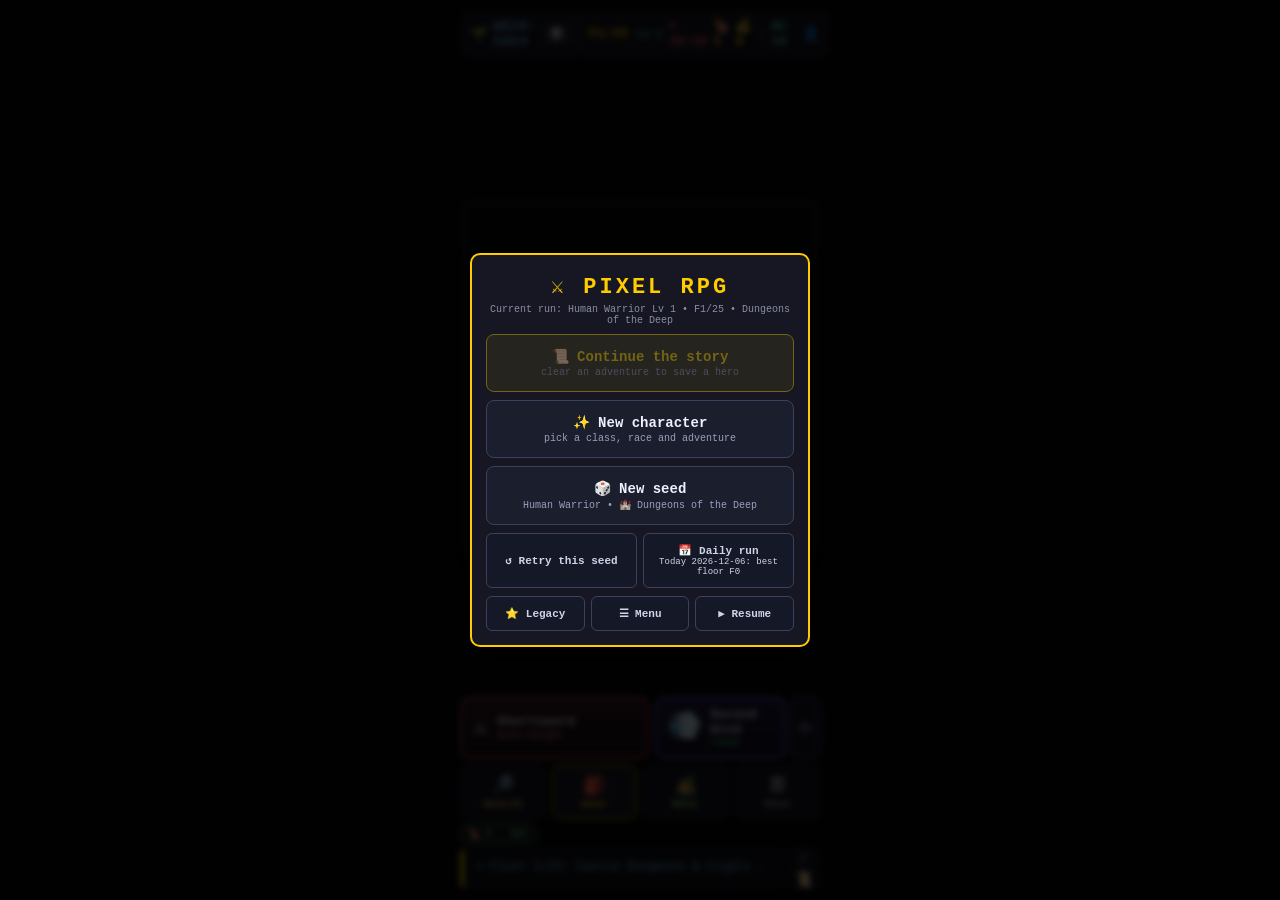
==== commit ecda77f7: "feat: status strip and panel (hunger countdown, effects, buffs, curses, luck), hunger warnings and a" ====
--- a/index.html
+++ b/index.html
@@ -117,6 +117,8 @@
             box-shadow: 0 4px 12px rgba(0, 0, 0, 0.6);
         }
 
+        #status-strip { display: flex; flex-wrap: wrap; gap: 4px; width: 100%; max-width: 360px; margin-top: 6px; cursor: pointer; }
+        .st-chip { font-size: 10px; font-weight: bold; padding: 2px 7px; border: 1px solid; border-radius: 10px; background: #0e101a; white-space: nowrap; }
         #msg-wrap { display: flex; gap: 4px; width: 100%; max-width: 360px; margin-top: 6px; align-items: stretch; }
         #msg-wrap #message-bar { flex: 1; min-width: 0; max-width: none; margin-top: 0; cursor: pointer; }
         #message-bar.expanded { white-space: normal; max-height: 118px; overflow-y: auto; line-height: 1.35; padding: 6px 10px; }
@@ -767,6 +769,7 @@
     </div>
 
     <!-- Single-Line Message Ticker -->
+    <div id="status-strip" onclick="openStatus()" title="Tap for details"></div>
     <div id="msg-wrap">
         <div id="message-bar" onclick="toggleMsgExpand()" title="Tap to expand / collapse">> Exploring dungeon depths... Tap floor to move | Long-press to inspect.</div>
         <div class="msg-btns">
@@ -1096,6 +1099,18 @@
     </div>
 
     <!-- Menu: Actions / New Run (map size, class, race) / Debug -->
+    <!-- Status details -->
+    <div id="status-modal" class="modal-overlay" style="z-index: 125;" onclick="closeStatus()">
+        <div class="modal-card" onclick="event.stopPropagation()" style="max-height: 80vh;">
+            <div class="modal-header">
+                <span class="modal-title">🧭 STATUS</span>
+                <button class="close-btn" onclick="closeStatus()">✕</button>
+            </div>
+            <div id="status-list" style="overflow-y: auto; max-height: 60vh; display: flex; flex-direction: column; gap: 4px;"></div>
+            <button class="modal-btn" style="margin-top: 8px;" onclick="closeStatus()">Close</button>
+        </div>
+    </div>
+
     <!-- Message history -->
     <div id="log-modal" class="modal-overlay" style="z-index: 125;" onclick="closeLog()">
         <div class="modal-card" onclick="event.stopPropagation()" style="max-height: 80vh;">
@@ -1281,6 +1296,8 @@
             boostStat,
             moveRelative,
             toggleRemoteControl,
+            openStatus,
+            closeStatus,
             toggleMsgExpand,
             openLog,
             closeLog,
@@ -1347,8 +1364,8 @@
             sortBag,
             shopSellJunk,
             pixelDebug
-        } from './src/main.js?v=22.0';
-        import { PRNG } from './src/core/RNG.js?v=22.0';
+        } from './src/main.js?v=23.0';
+        import { PRNG } from './src/core/RNG.js?v=23.0';
 
         window.openSheetModal = function() {
             window.switchSheetTab(null);
@@ -1382,6 +1399,8 @@
         window.cancelTargeting = cancelTargeting;
         window.moveRelative = moveRelative;
         window.toggleRemoteControl = toggleRemoteControl;
+        window.openStatus = openStatus;
+        window.closeStatus = closeStatus;
         window.toggleMsgExpand = toggleMsgExpand;
         window.openLog = openLog;
         window.closeLog = closeLog;
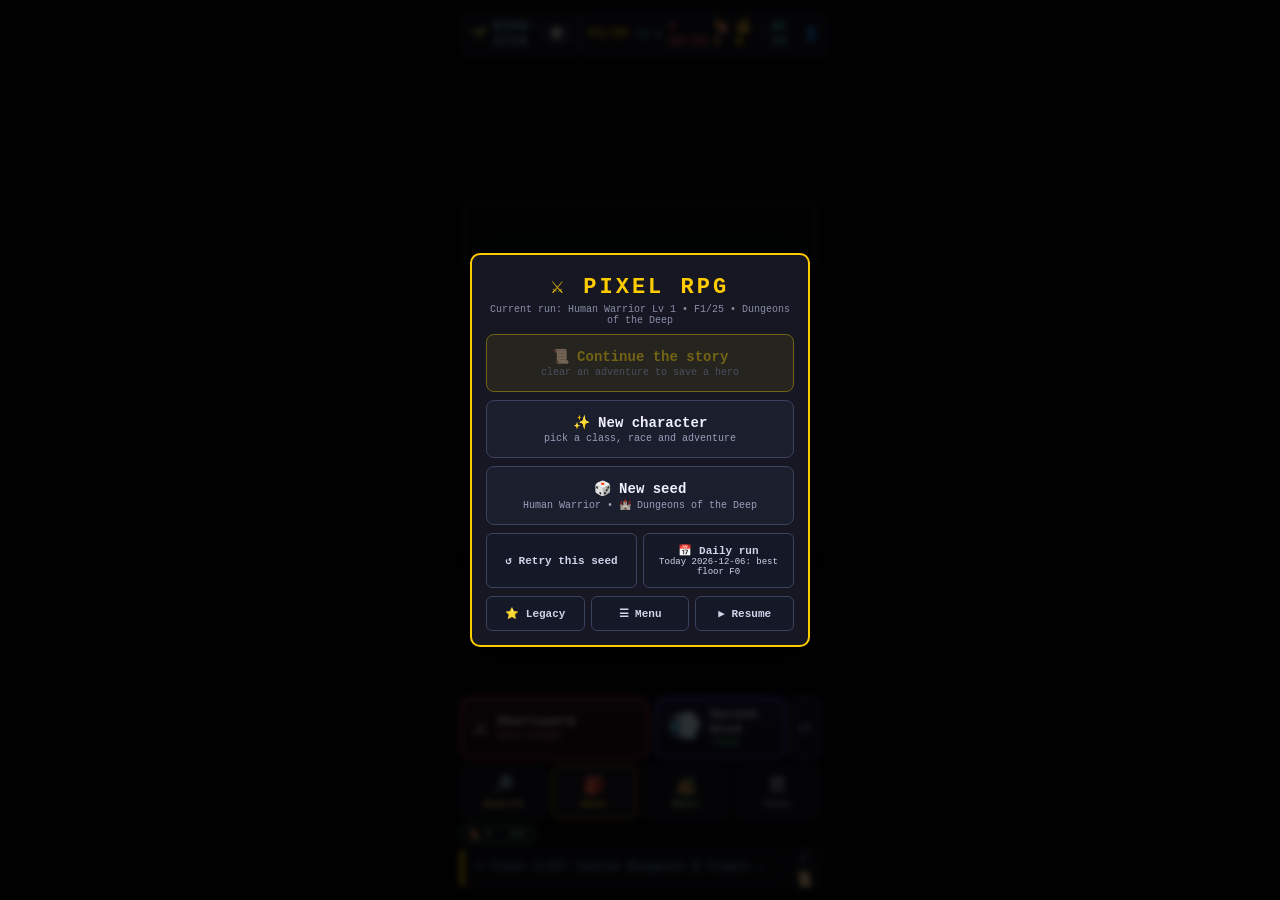
==== commit d46d9f6c: "feat: class equipment proficiencies (unusable gear blocked, flagged, rated), keep-value grades and l" ====
--- a/index.html
+++ b/index.html
@@ -600,6 +600,9 @@
         .adv-new { background: #64d8cb; color: #033; }
         .adv-down { background: #ff9966; color: #420; }
         .adv-unk { background: #6a5acd; color: #fff; }
+        .adv-bad { background: #3a1a1a; color: #ff8a8a; border: 1px solid #7a2a2a; }
+        .grade-chip { position: absolute; bottom: 2px; left: 2px; min-width: 14px; text-align: center; font-size: 10px; font-weight: bold; border-radius: 4px; line-height: 14px; padding: 0 3px; z-index: 1; }
+        .grade-A { background: #1f4a2a; color: #aaffaa; } .grade-B { background: #1f4048; color: #9ee; } .grade-C { background: #4a3f1a; color: #ffd27a; } .grade-D { background: #4a1f1f; color: #ff9a9a; } .grade-X { background: #2a2a2a; color: #999; }
         .adv-curse { background: #2a0a40; color: #d9a8ff; border: 1px solid #9a4cf0; left: auto; right: 2px; top: auto; bottom: 2px; }
 
         #item-action-card {
@@ -833,9 +836,10 @@
                 <!-- Equip management helpers -->
                 <div style="display: flex; gap: 6px; margin-top: 8px;">
                     <button id="btn-equip-upgrades" class="btn-action-small" style="padding: 9px 6px; background: #193826; border-color: #55ff77; color: #aaffaa;" onclick="equipUpgrades()">⚡ Equip upgrades (0)</button>
-                    <button class="btn-action-small" style="flex: none; padding: 9px 12px;" onclick="sortBag()">↕ Sort bag</button>
-                </div>
-                <div style="font-size: 9px; color: #888ea6; margin-top: 3px;">Bag badges: <b style="color:#55ff77">▲</b> better than worn, <b style="color:#64d8cb">NEW</b> fills an empty slot, <b style="color:#ff9966">▼</b> worse than worn.</div>
+                    <button class="btn-action-small" style="flex: none; padding: 9px 10px;" onclick="sortBag()">↕ Sort</button>
+                    <button class="btn-action-small" style="flex: none; padding: 9px 10px;" onclick="selectLowestValue()" title="Select the least valuable gear in this bag">🧹 Lowest</button>
+                </div>
+                <div style="font-size: 9px; color: #888ea6; margin-top: 3px;">Bag badges: <b style="color:#55ff77">▲</b> better, <b style="color:#64d8cb">NEW</b> empty slot, <b style="color:#ff9966">▼</b> worse, <b style="color:#ff8a8a">🚫</b> your class cannot use it, <b style="color:#b9a8ff">?</b> unknown. Corner letter = keep value (A best for its slot ... D low, ✖ unusable).</div>
 
                 <!-- 15 Backpack Slots -->
                 <div style="font-size: 11px; color: #888; margin-top: 6px; display: flex; justify-content: space-between;">
@@ -1296,6 +1300,7 @@
             boostStat,
             moveRelative,
             toggleRemoteControl,
+            selectLowestValue,
             openStatus,
             closeStatus,
             toggleMsgExpand,
@@ -1364,8 +1369,8 @@
             sortBag,
             shopSellJunk,
             pixelDebug
-        } from './src/main.js?v=23.0';
-        import { PRNG } from './src/core/RNG.js?v=23.0';
+        } from './src/main.js?v=24.0';
+        import { PRNG } from './src/core/RNG.js?v=24.0';
 
         window.openSheetModal = function() {
             window.switchSheetTab(null);
@@ -1399,6 +1404,7 @@
         window.cancelTargeting = cancelTargeting;
         window.moveRelative = moveRelative;
         window.toggleRemoteControl = toggleRemoteControl;
+        window.selectLowestValue = selectLowestValue;
         window.openStatus = openStatus;
         window.closeStatus = closeStatus;
         window.toggleMsgExpand = toggleMsgExpand;
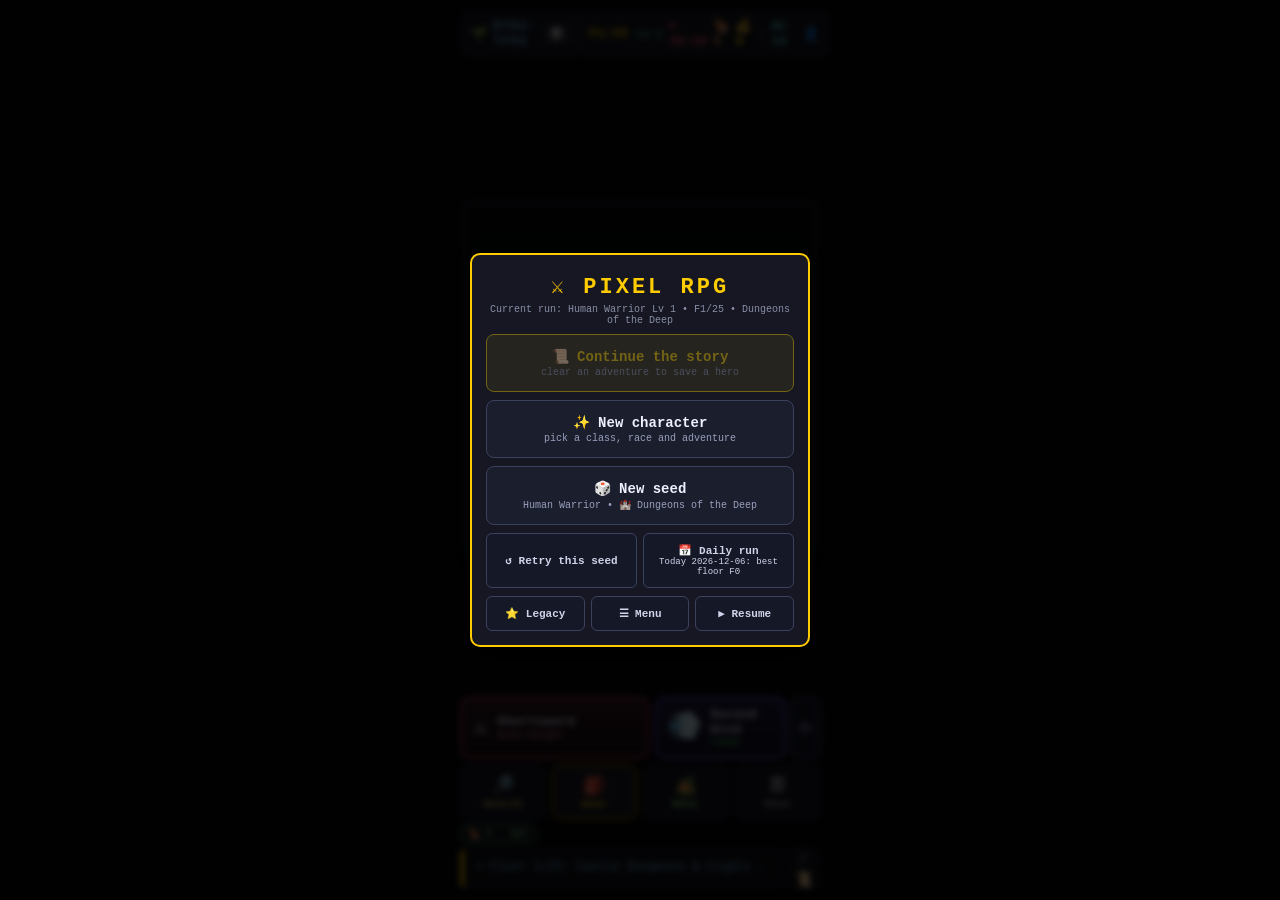
==== commit d6ae9b98: "feat: clearer tiles (plain floors, wall lips, shadowed floor edges, foam water edges, amber barrier " ====
--- a/index.html
+++ b/index.html
@@ -1369,8 +1369,8 @@
             sortBag,
             shopSellJunk,
             pixelDebug
-        } from './src/main.js?v=24.0';
-        import { PRNG } from './src/core/RNG.js?v=24.0';
+        } from './src/main.js?v=25.0';
+        import { PRNG } from './src/core/RNG.js?v=25.0';
 
         window.openSheetModal = function() {
             window.switchSheetTab(null);
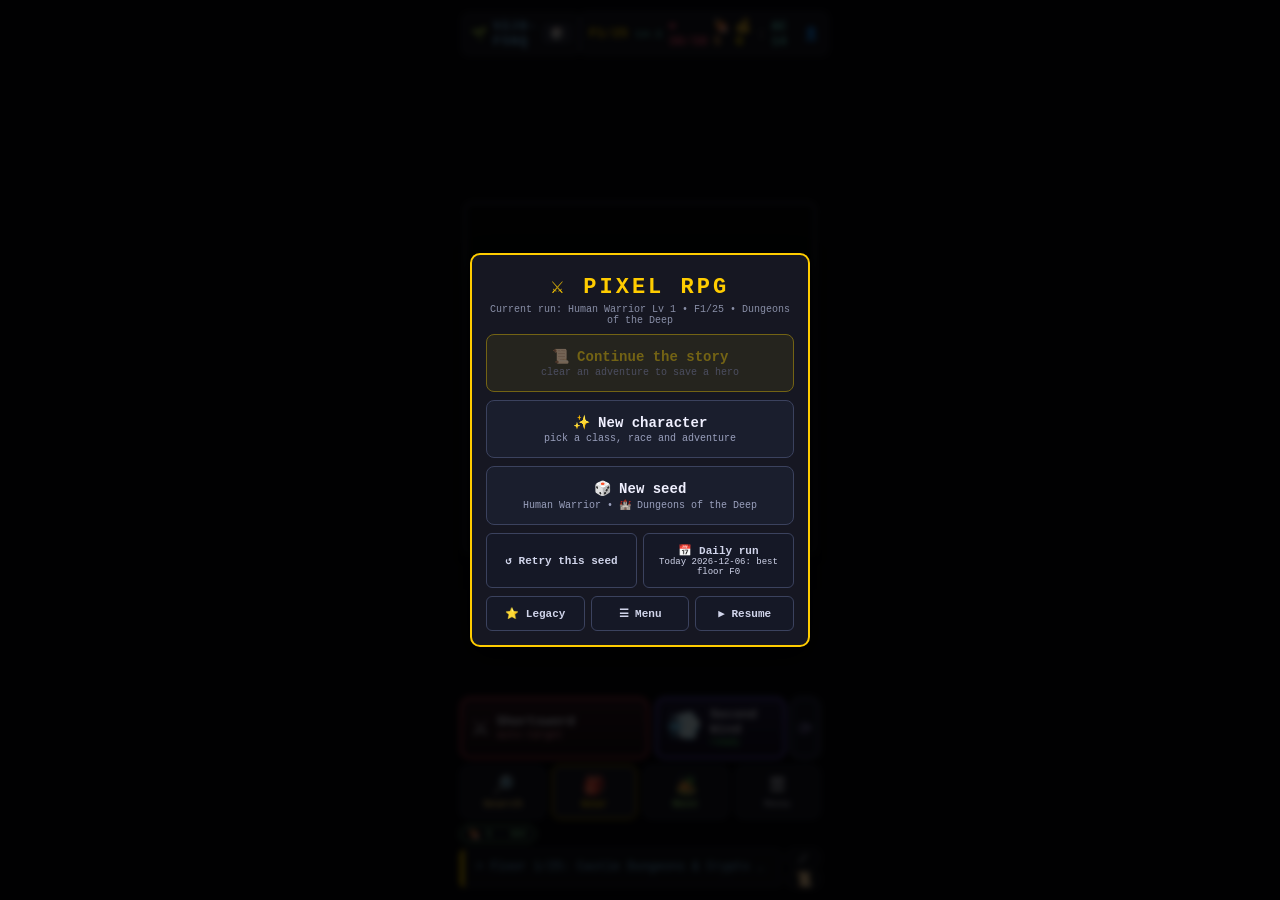
==== commit 47467841: "feat: class perks (ranger focus, wizard spell charge, cleric sanctify, thief shadow + slip into shad" ====
--- a/index.html
+++ b/index.html
@@ -1222,6 +1222,7 @@
                     <button class="menu-btn" onclick="toggleGraphics()"><span>🎨</span>Graphics: <b id="graphics-label">Pixel art</b><small>pixel art or classic emoji</small></button>
                 </div>
                 <button class="menu-btn" style="width: 100%; margin-top: 6px; flex-direction: row; justify-content: center; gap: 8px;" onclick="saveHeroNow()"><span>💾</span>Save this hero to the roster (carry into other adventures)</button>
+                <div id="perk-card" style="background: #0e101a; border: 1px solid #2d334d; border-radius: 6px; padding: 8px; margin-top: 8px; font-size: 10px; line-height: 1.4;"></div>
                 <button class="menu-btn" style="width: 100%; margin-top: 6px; flex-direction: row; justify-content: center; gap: 8px;" onclick="menuDo(() => openStart('home'))"><span>🏠</span>Start screen: new game, continue story, daily run</button>
                 <div id="key-help" style="font-size: 10px; color: #888ea6; margin-top: 8px; line-height: 1.4;">
                 </div>
@@ -1369,8 +1370,8 @@
             sortBag,
             shopSellJunk,
             pixelDebug
-        } from './src/main.js?v=25.0';
-        import { PRNG } from './src/core/RNG.js?v=25.0';
+        } from './src/main.js?v=26.0';
+        import { PRNG } from './src/core/RNG.js?v=26.0';
 
         window.openSheetModal = function() {
             window.switchSheetTab(null);
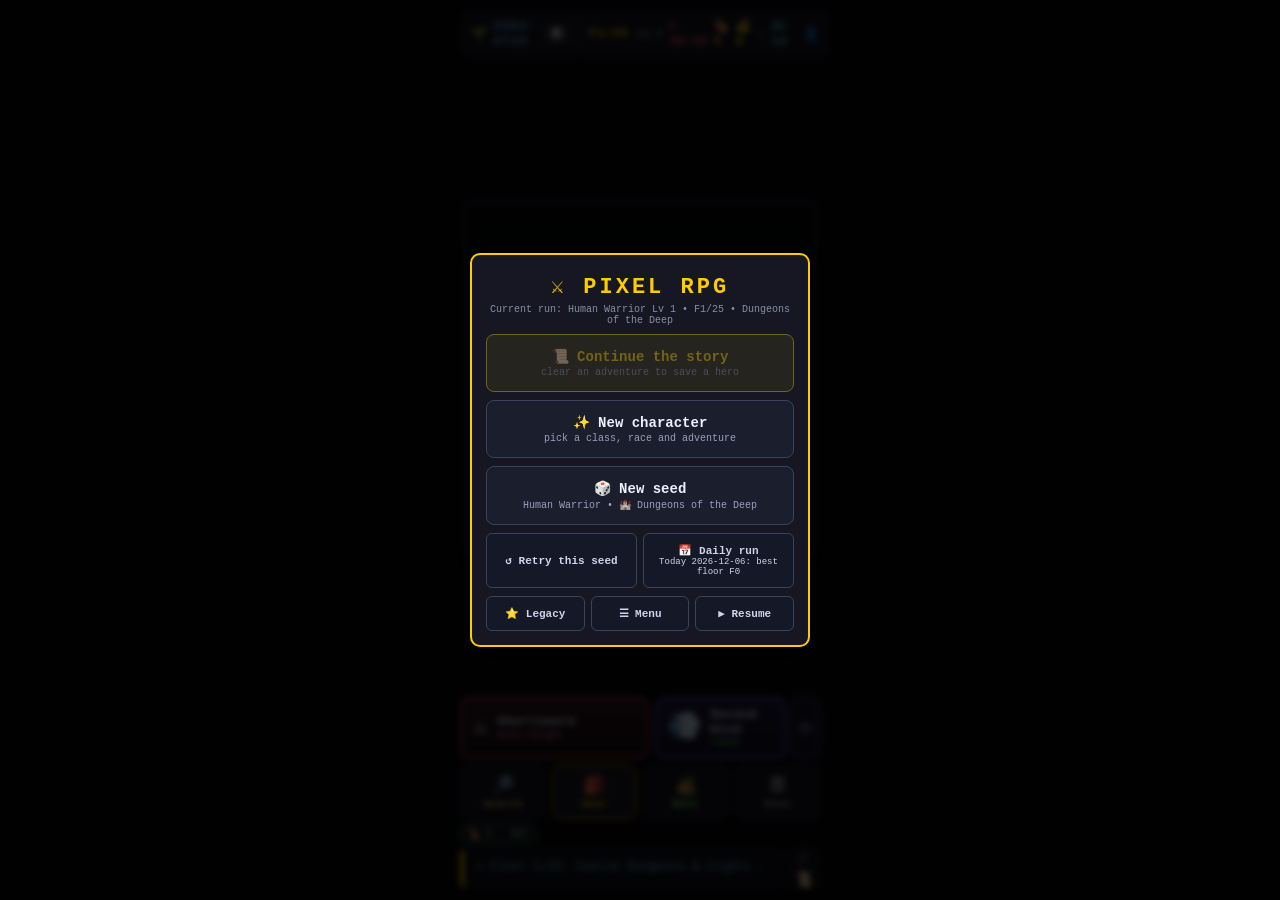
==== commit 4ac6b166: "fix: restore the Spells & Feats modal (removed in the UI simplification), routes never cross stairs," ====
--- a/index.html
+++ b/index.html
@@ -1112,6 +1112,23 @@
             </div>
             <div id="status-list" style="overflow-y: auto; max-height: 60vh; display: flex; flex-direction: column; gap: 4px;"></div>
             <button class="modal-btn" style="margin-top: 8px;" onclick="closeStatus()">Close</button>
+        </div>
+    </div>
+
+    <!-- Spells, feats and class abilities (opened from Menu → Actions → Spells & Feats) -->
+    <div id="spells-modal" class="modal-overlay" style="z-index: 128;" onclick="closeSpellsModal(event)">
+        <div class="modal-card" onclick="event.stopPropagation()">
+            <div class="modal-header">
+                <div>
+                    <span class="modal-title" id="spells-modal-title">⚡ CLASS SPELLS & FEATS</span>
+                    <div style="font-size: 10px; color: #888;">Slot up to 4 feats; utility spells need no slot. Tap Cast to use one.</div>
+                </div>
+                <button class="close-btn" onclick="closeSpellsModal()">✕</button>
+            </div>
+            <div id="spells-list" style="display: flex; flex-direction: column; gap: 8px; max-height: 60vh; overflow-y: auto;">
+                <!-- Generated dynamically -->
+            </div>
+            <button class="modal-btn" style="margin-top: 8px;" onclick="closeSpellsModal()">Done</button>
         </div>
     </div>
 
@@ -1370,8 +1387,8 @@
             sortBag,
             shopSellJunk,
             pixelDebug
-        } from './src/main.js?v=26.0';
-        import { PRNG } from './src/core/RNG.js?v=26.0';
+        } from './src/main.js?v=27.0';
+        import { PRNG } from './src/core/RNG.js?v=27.0';
 
         window.openSheetModal = function() {
             window.switchSheetTab(null);
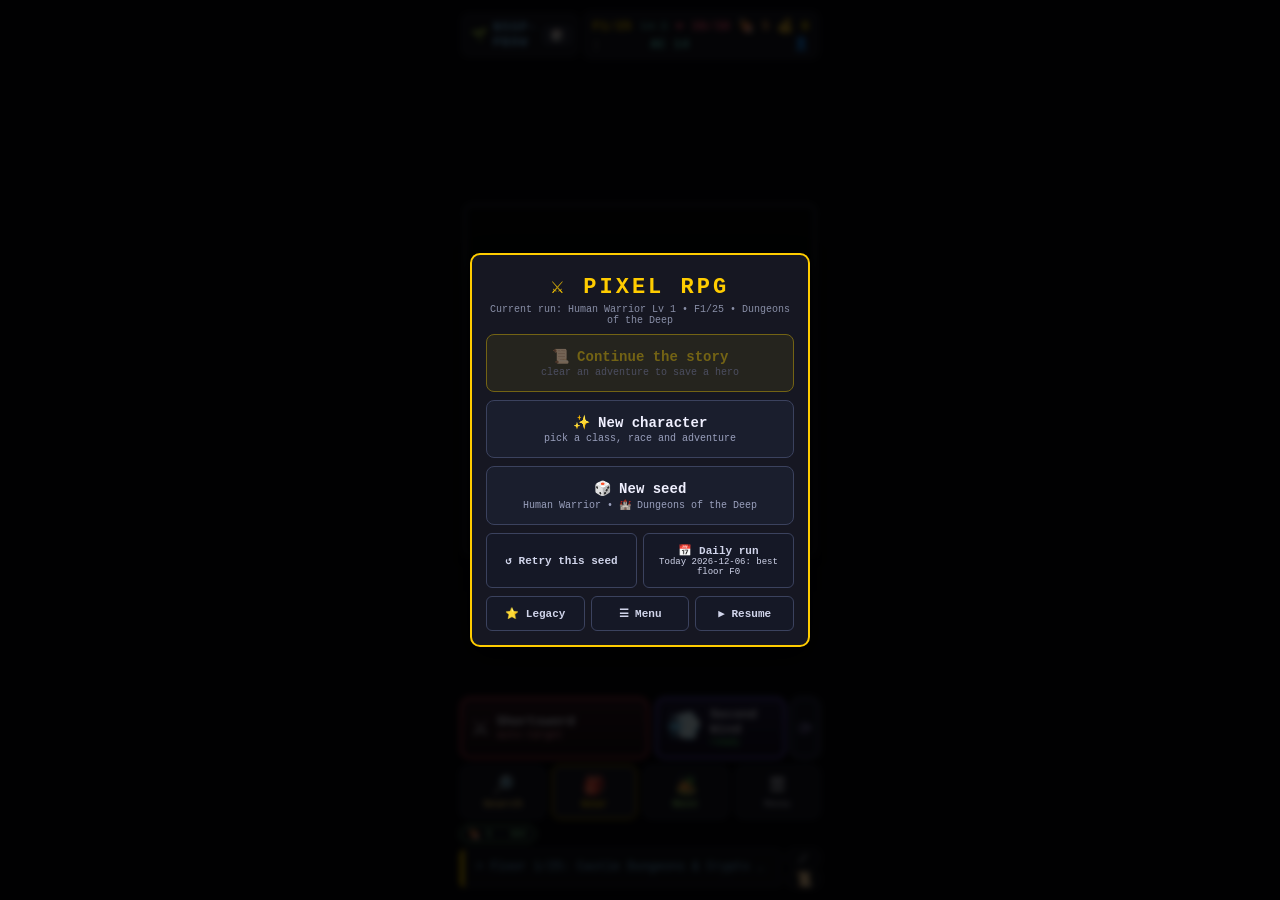
==== commit 585e24db: "fix: HUD no longer overflows at phone width, early bat bleeding gentler, no stacked death screens, p" ====
--- a/index.html
+++ b/index.html
@@ -55,6 +55,19 @@
             font-weight: bold;
             color: #f0f0ff;
             cursor: pointer;
+        }
+
+        /* Phone widths: the HUD must never push the page sideways */
+        #header-bar { gap: 6px; }
+        #header-bar .header-chip { min-width: 0; }
+        #btn-sheet-open { flex: 1 1 auto; justify-content: space-between; gap: 2px 6px; flex-wrap: wrap; }
+        #btn-sheet-open > span { white-space: nowrap; }
+        @media (max-width: 420px) {
+            #header-bar .header-chip { padding: 4px 6px; font-size: 12px; }
+            #btn-sheet-open { font-size: 12px; }
+            #btn-sheet-open > span:last-child { display: none; } /* the 👤 hint */
+            #btn-sheet-open > span[style*="color: #555"] { display: none; } /* the | separator */
+            #header-bar .header-chip:first-child { flex: 0 1 auto; max-width: 38%; }
         }
 
         .header-chip:active {
@@ -1387,8 +1400,8 @@
             sortBag,
             shopSellJunk,
             pixelDebug
-        } from './src/main.js?v=27.0';
-        import { PRNG } from './src/core/RNG.js?v=27.0';
+        } from './src/main.js?v=29.0';
+        import { PRNG } from './src/core/RNG.js?v=29.0';
 
         window.openSheetModal = function() {
             window.switchSheetTab(null);
@@ -1424,6 +1437,7 @@
         window.toggleRemoteControl = toggleRemoteControl;
         window.selectLowestValue = selectLowestValue;
         window.openStatus = openStatus;
+        window.openShop = openShop;
         window.closeStatus = closeStatus;
         window.toggleMsgExpand = toggleMsgExpand;
         window.openLog = openLog;
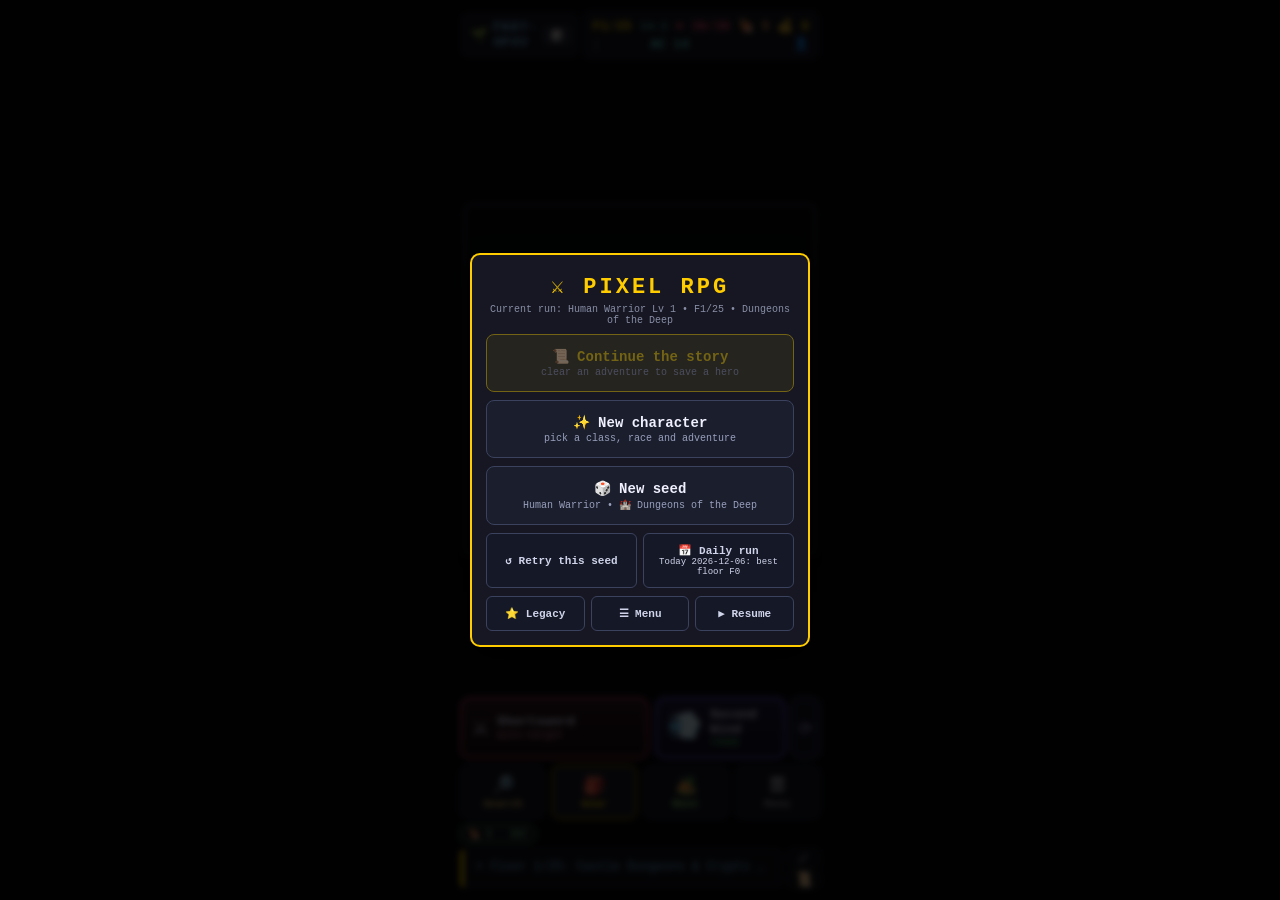
==== commit 01908f99: "feat: attack effects (arrows, bolts, stones, daggers, spells, flasks, boss breath and boulders fly a" ====
--- a/index.html
+++ b/index.html
@@ -1250,6 +1250,7 @@
                     <button class="menu-btn" id="btn-remote-toggle" onclick="toggleRemoteControl()"><span>🎮</span>D-Pad<small>on-screen arrows</small></button>
                     <button class="menu-btn" onclick="menuDo(() => openSheetModal())"><span>👤</span>Character<small>C</small></button>
                     <button class="menu-btn" onclick="toggleGraphics()"><span>🎨</span>Graphics: <b id="graphics-label">Pixel art</b><small>pixel art or classic emoji</small></button>
+                    <button class="menu-btn" onclick="toggleFx()"><span>🏹</span>Attack effects: <b id="fx-label">On</b><small>arrows, spells, flasks fly</small></button>
                 </div>
                 <button class="menu-btn" style="width: 100%; margin-top: 6px; flex-direction: row; justify-content: center; gap: 8px;" onclick="saveHeroNow()"><span>💾</span>Save this hero to the roster (carry into other adventures)</button>
                 <div id="perk-card" style="background: #0e101a; border: 1px solid #2d334d; border-radius: 6px; padding: 8px; margin-top: 8px; font-size: 10px; line-height: 1.4;"></div>
@@ -1331,6 +1332,7 @@
             boostStat,
             moveRelative,
             toggleRemoteControl,
+            toggleFx,
             selectLowestValue,
             openStatus,
             closeStatus,
@@ -1400,8 +1402,8 @@
             sortBag,
             shopSellJunk,
             pixelDebug
-        } from './src/main.js?v=29.0';
-        import { PRNG } from './src/core/RNG.js?v=29.0';
+        } from './src/main.js?v=30.0';
+        import { PRNG } from './src/core/RNG.js?v=30.0';
 
         window.openSheetModal = function() {
             window.switchSheetTab(null);
@@ -1435,6 +1437,7 @@
         window.cancelTargeting = cancelTargeting;
         window.moveRelative = moveRelative;
         window.toggleRemoteControl = toggleRemoteControl;
+        window.toggleFx = toggleFx;
         window.selectLowestValue = selectLowestValue;
         window.openStatus = openStatus;
         window.openShop = openShop;
